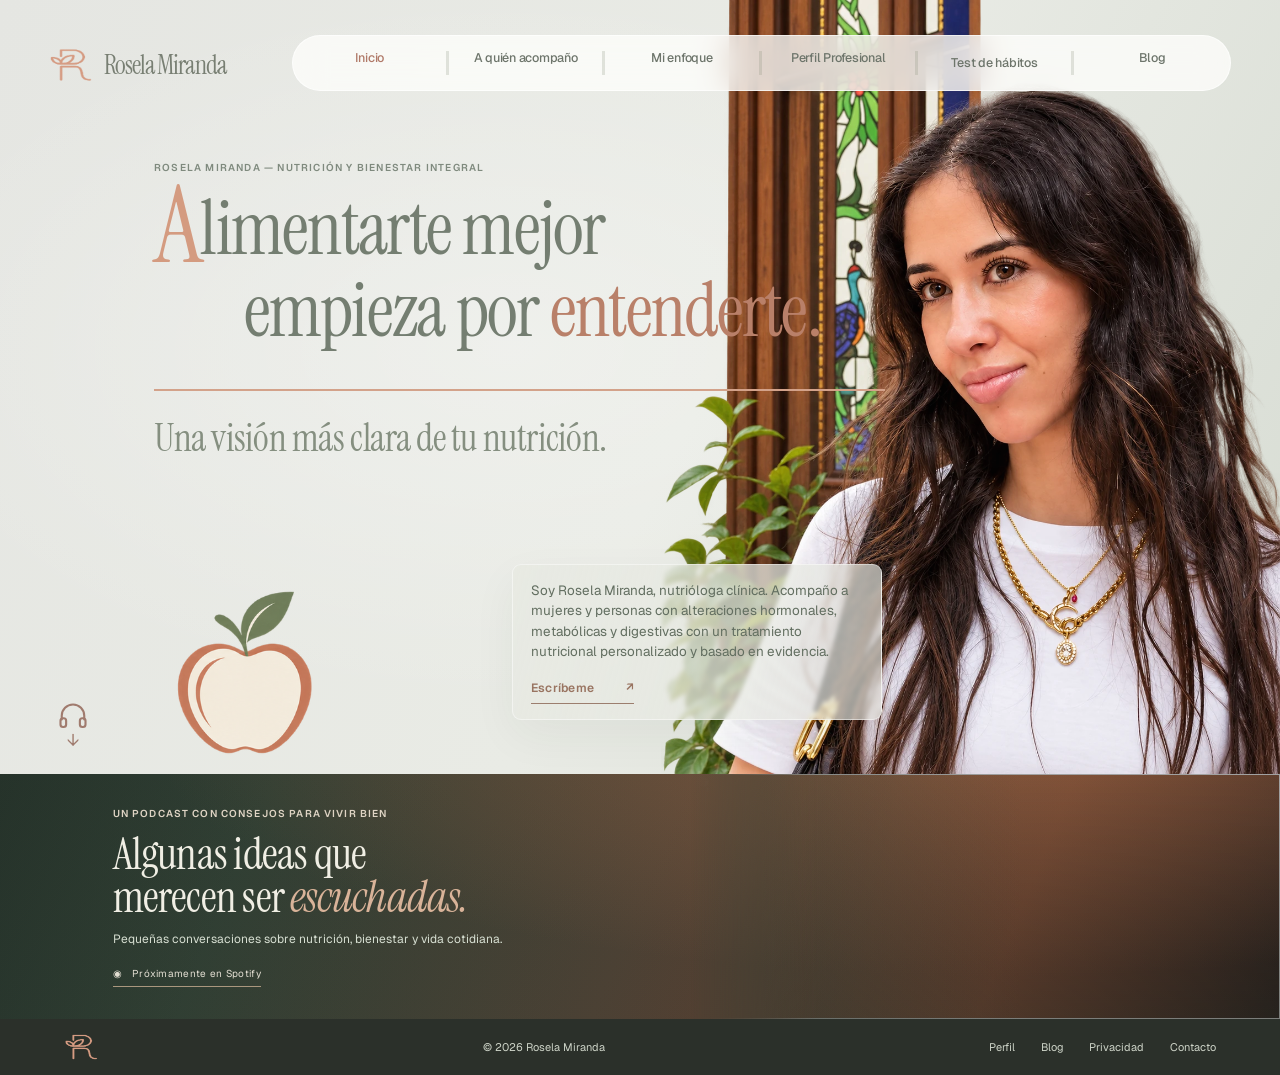
==== index.html @ fe8c6fc0 "feat(rosela): generate pixel-trimmed PNG cutouts and restore richer quiz reward artwork" ====
<!doctype html><html lang="es-MX"><head><meta charset="utf-8"><meta name="viewport" content="width=device-width, initial-scale=1"><meta name="theme-color" content="#e5e6e2"><meta name="description" content="Alimentarte mejor empieza por entenderte. Rosela Miranda, nutrición y trayectoria profesional."><link rel="preconnect" href="https://fonts.googleapis.com"><link rel="preconnect" href="https://fonts.gstatic.com" crossorigin><link href="https://fonts.googleapis.com/css2?family=Geist:wght@400;500;600;700&family=Instrument+Serif:ital@0;1&display=swap" rel="stylesheet"><link rel="icon" href="assets/images/favicon.png"><link rel="stylesheet" href="assets/styles.css"><link rel="stylesheet" href="assets/v3.css"><link rel="stylesheet" href="assets/v4.css?v=hero8"><link rel="stylesheet" href="assets/hero-v9.css?v=10"><script type="module" src="assets/js/site.js?v=qa15"></script><script type="module" src="assets/js/v3.js?v=mobile6"></script><script type="module" src="assets/js/v4.js?v=gifts13"></script><script type="module" src="assets/js/v14.js?v=qa15"></script><script type="module" src="assets/js/hero-v9.js?v=10"></script><title>Rosela Miranda | Nutrición</title><link rel="stylesheet" href="assets/v10.css?v=gifts13"><link rel="stylesheet" href="assets/v14.css?v=qa15"><link rel="stylesheet" href="assets/v16.css?v=16"><script type="module" src="assets/js/v16.js?v=16"></script></head><body class="v3-site"><a class="skip-link" href="#contenido">Saltar al contenido</a><header class="v3-header" data-header><a class="v3-brand" href="" aria-label="Rosela Miranda, inicio"><img src="assets/images/rosela-monogram.png" width="48" height="62" decoding="async" alt=""><span class="v3-wordmark"><span>Rosela</span> Miranda</span></a><button class="menu-toggle v3-mobile-menu" type="button" aria-label="Abrir menú" data-menu-button aria-controls="primary-nav" aria-expanded="false"><span></span><span></span></button><nav class="v3-nav" id="primary-nav" data-menu aria-label="Navegación principal"><a aria-current="page" href="">Inicio</a><a href="cv/#acompanamiento">A quién acompaño</a><a href="cv/#enfoque">Mi enfoque</a><a href="cv/#perfil-profesional">Perfil Profesional</a><button type="button" data-open-quiz>Test de hábitos</button><a href="blog/">Blog</a></nav></header><main id="contenido"><section class="v3-first" data-motion-v9 aria-labelledby="v3-h1">
<div class="v3-portrait" aria-hidden="true"><img src="assets/images/rosela-hero-editorial-cutout.webp" alt="" width="1122" height="1402" fetchpriority="high" decoding="async"></div>
<div class="v3-hero-head" data-parallax="heading"><span class="v3-number" aria-hidden="true">ROSELA MIRANDA — NUTRICIÓN Y BIENESTAR INTEGRAL</span><h1 id="v3-h1"><span class="v3-dropcap">A</span>limentarte mejor<br><span class="v3-indent">empieza por <em>entenderte.</em></span></h1><div class="v3-rule"></div><h2>Una visión más clara de tu nutrición.</h2></div>
<div class="v3-hero-bottom" data-parallax="description"><p>Soy Rosela Miranda, nutrióloga clínica. Acompaño a mujeres y personas con alteraciones hormonales, metabólicas y digestivas con un tratamiento nutricional personalizado y basado en evidencia.</p><button type="button" class="v3-contact-link" data-open-contact>Escríbeme <span aria-hidden="true">↗</span></button></div>
<a href="#podcast" class="v3-discover v10-discover" aria-label="Descubre el podcast de Rosela" title="Descubre el podcast"><svg aria-hidden="true" width="30" height="30" viewBox="0 0 24 24" fill="none" stroke="currentColor" stroke-width="1.7" stroke-linecap="round" stroke-linejoin="round"><path d="M3 14v-3a9 9 0 0 1 18 0v3"/><rect x="2" y="13" width="4.5" height="7" rx="2"/><rect x="17.5" y="13" width="4.5" height="7" rx="2"/></svg><span class="v10-discover-arrow" aria-hidden="true">↓</span></a><div class="rm-apple-heart" data-hero-morph aria-hidden="true"><img data-apple-heart src="assets/images/apple-heart/apple-heart-01.webp" width="242" height="300" alt="" decoding="async"></div></section>
<section class="v3-podcast" id="podcast" aria-labelledby="podcast-title"><div class="v3-podcast-copy"><p class="v3-label">UN PODCAST CON CONSEJOS PARA VIVIR BIEN</p><h2 id="podcast-title">Algunas ideas que<br>merecen ser <em>escuchadas.</em></h2><p>Pequeñas conversaciones sobre nutrición, bienestar y vida cotidiana.</p><span class="v3-podcast-prelaunch"><span aria-hidden="true">◉</span> Próximamente en Spotify</span></div>
<div class="v3-podcast-visual" aria-hidden="true"><img src="https://images.unsplash.com/photo-1512621776951-a57141f2eefd?auto=format&amp;fit=crop&amp;w=1150&amp;q=82" width="850" height="600" alt="" loading="lazy" referrerpolicy="no-referrer"></div></section></main><footer class="v3-footer"><a href="" aria-label="Rosela Miranda inicio"><img src="assets/images/rosela-monogram.png" alt="" width="32" height="41"></a><span>© <span data-year>2026</span> Rosela Miranda</span><div><a href="cv/">Perfil</a><a href="blog/">Blog</a><a href="privacidad/">Privacidad</a><button data-open-contact type="button">Contacto</button></div></footer></body></html>
---- assets/styles.css ----
/* ROSELA MIRANDA — digital experience v1.0
   No UI framework. CSS-first, progressive enhancement.
*/
:root{--paper:#f5f3ee;--paper-cool:#e5e6e2;--sage:#898f82;--sage-dark:#65705e;--sage-deep:#3e4a3e;--ink:#343b34;--ink-soft:#697066;--terracotta:#d4a084;--rust:#9d5f49;--cream:#fffcf7;--line:rgba(62,74,62,.18);--serif:'Instrument Serif',Georgia,serif;--sans:'Geist',Arial,sans-serif;--ease:cubic-bezier(.22,1,.36,1);--container:1440px}
*,*::before,*::after{box-sizing:border-box}
html{scroll-behavior:smooth;scroll-padding-top:106px}
body{margin:0;background:var(--paper);color:var(--ink);font-family:var(--sans);font-weight:400;line-height:1.5;-webkit-font-smoothing:antialiased;text-rendering:optimizeLegibility}
body::selection{background:var(--sage);color:#fff}
a{color:inherit;text-decoration:none}button,input,textarea{font:inherit}button{cursor:pointer}img{display:block;max-width:100%}h1,h2,h3,p{margin-top:0}h1,h2,h3{font-weight:400}h1,h2{font-family:var(--serif)}:focus-visible{outline:3px solid var(--rust);outline-offset:4px}a,button,input,textarea{-webkit-tap-highlight-color:transparent}button:disabled{cursor:not-allowed;opacity:.4}
.skip-link{position:fixed;top:8px;left:8px;z-index:1000;background:var(--ink);padding:12px 20px;color:#fff;transform:translateY(-150%)}.skip-link:focus{transform:none}
.eyebrow{font-family:var(--sans);font-size:11px;font-weight:600;letter-spacing:.2em;color:var(--sage-deep);line-height:1.4}.eyebrow.light{color:rgba(255,255,255,.74)}.eyebrow-dot{width:7px;height:7px;border-radius:50%;background:var(--rust);display:inline-block;margin-right:12px;vertical-align:1px}
.site-header{position:absolute;z-index:100;top:0;left:0;right:0;display:flex;align-items:center;justify-content:space-between;gap:2.6vw;padding:23px clamp(22px,4.25vw,80px);color:var(--ink)}
.brand{display:flex;align-items:center;gap:10px;flex-shrink:0;min-width:205px}.brand img{width:48px;height:56px;object-fit:contain}.brand-wordmark{font-size:10px;font-weight:700;line-height:1.2;letter-spacing:.19em;display:flex;flex-direction:column}.brand-wordmark span{font-size:9px;letter-spacing:.24em;font-weight:400}
.nav{display:flex;align-items:center;gap:clamp(17px,2.4vw,38px);background:rgba(255,252,247,.84);border:1px solid rgba(255,255,255,.66);padding:8px 10px 8px 24px;border-radius:100px;backdrop-filter:blur(18px);-webkit-backdrop-filter:blur(18px);box-shadow:0 9px 40px rgba(62,74,62,.035)}
.nav-link{white-space:nowrap;font-size:12px;letter-spacing:.015em;color:#5d675b;transition:color .22s}.nav-link:hover,.nav-link.active{color:var(--rust)}.nav-spark{font-size:14px}.nav-cta{display:flex;align-items:center;gap:15px;padding:12px 18px;background:var(--sage-deep);color:#fff!important;border-radius:100px;font-size:12px;font-weight:600;transition:background .2s,transform .2s}.nav-cta:hover{background:var(--rust);transform:translateY(-1px)}.menu-toggle{display:none}
/* HERO */
.hero{position:relative;isolation:isolate;display:grid;grid-template-columns:52% 48%;min-height:min(860px,100svh);height:max(740px,100svh);max-height:1020px;overflow:hidden;background:var(--paper-cool)}
.hero::before{content:"";position:absolute;z-index:-1;inset:0 48% 0 0;background:linear-gradient(112deg,#e5e6e2,#eceae5 90%)}
.hero-grain{position:absolute;z-index:10;pointer-events:none;inset:0;opacity:.12;background-image:url('data:image/svg+xml,%3Csvg viewBox="0 0 180 180" xmlns="http://www.w3.org/2000/svg"%3E%3Cfilter id="n"%3E%3CfeTurbulence type="fractalNoise" baseFrequency=".78" numOctaves="3" stitchTiles="stitch"/%3E%3C/filter%3E%3Crect width="100%25" height="100%25" filter="url(%23n)" opacity=".24"/%3E%3C/svg%3E')}
.hero-content{position:relative;z-index:5;display:flex;flex-direction:column;align-items:flex-start;justify-content:center;padding:clamp(150px,16vh,190px) 1% 85px clamp(32px,7vw,150px);max-width:940px}
.hero-kicker{margin-bottom:clamp(23px,4vh,55px)}.hero h1{font-size:clamp(64px,6.25vw,116px);letter-spacing:-.038em;line-height:.96;color:#616b5e;white-space:nowrap;margin:0;position:relative;z-index:3}.hero h1 em{color:var(--rust);font-weight:400}.hero-rule{height:1px;background:var(--terracotta);width:min(510px,83%);margin:clamp(35px,5vh,60px) 0 22px;position:relative}.hero-rule span{position:absolute;right:0;top:-20px;font-size:9px;letter-spacing:.15em;color:var(--ink-soft)}.hero-subhead{font-family:var(--serif);font-size:clamp(27px,2.65vw,48px);line-height:1.05;color:#81897c;margin-bottom:21px;letter-spacing:-.02em}.hero-description{max-width:400px;font-size:clamp(14px,1.08vw,17px);line-height:1.72;color:#616b60;margin:0 0 28px}.hero-actions{display:flex;align-items:center;gap:32px;flex-wrap:wrap}
.button{min-height:52px;border-radius:100px;padding:11px 12px 11px 23px;display:inline-flex;align-items:center;gap:24px;justify-content:space-between;font-size:13px;font-weight:600;line-height:1.1;letter-spacing:.005em;border:1px solid transparent;transition:background .3s var(--ease),box-shadow .3s var(--ease),transform .3s var(--ease),color .3s var(--ease);white-space:nowrap}.button:hover{transform:translateY(-3px);box-shadow:0 11px 25px rgba(50,40,34,.12)}.button-primary{background:var(--rust);color:#fff}.button-primary:hover{background:#804936}.button-icon{width:29px;height:29px;display:grid;place-items:center;border:1px solid rgba(255,255,255,.37);border-radius:50%;font-size:17px;font-weight:400}.text-link,.inline-arrow{font-size:12px;font-weight:600;letter-spacing:.01em;border-bottom:1px solid currentColor;padding-bottom:5px}.text-link span,.inline-arrow span{margin-left:15px;display:inline-block;transition:transform .25s}.text-link:hover span,.inline-arrow:hover span{transform:translate(3px,-3px)}
.hero-visual{position:absolute;right:0;bottom:0;top:0;width:58%;overflow:hidden;pointer-events:none;background:radial-gradient(ellipse at 82% 53%,#d3d5ca 0,transparent 65%)}.hero-disc{position:absolute;z-index:0;bottom:-40%;right:-28%;width:115%;aspect-ratio:1;background:#cbd0c3;border-radius:50%;opacity:.35;filter:blur(3px)}.hero-person{position:absolute;z-index:1;height:101%;max-width:none;width:auto;bottom:-6%;right:-8%;object-fit:contain;object-position:bottom;-webkit-mask-image:linear-gradient(to right,transparent 0%,#000 10%,#000 100%);mask-image:linear-gradient(to right,transparent 0%,#000 10%,#000 100%)}.hero-leaf{position:absolute;z-index:2;width:clamp(100px,15vw,260px);bottom:0;left:9%;opacity:.4;transform:rotate(-20deg)}.portrait-caption{position:absolute;z-index:4;right:18px;bottom:42px;writing-mode:vertical-rl;font-size:9px;letter-spacing:.22em;color:var(--ink-soft)}.scroll-prompt{position:absolute;left:clamp(32px,7vw,150px);bottom:35px;z-index:5;font-size:10px;letter-spacing:.13em;text-transform:uppercase;display:flex;align-items:center;gap:16px;color:#7d8579}.scroll-line{display:block;width:35px;height:1px;background:var(--terracotta)}
/* band */
.ticker{height:75px;display:flex;align-items:center;justify-content:space-evenly;gap:24px;padding:0 28px;overflow:hidden;white-space:nowrap;background:var(--cream);border-bottom:1px solid var(--line);color:#828d7f;font-size:11px;letter-spacing:.17em;font-weight:600}.ticker-mark{font-family:var(--serif);font-size:25px;letter-spacing:0;color:var(--terracotta);font-weight:400}
/* common sections */
.section{padding:clamp(80px,9vw,148px) clamp(25px,7vw,150px)}.section-index{display:flex;justify-content:space-between;align-items:center;gap:25px;letter-spacing:.14em;font-size:10px;color:#8a9187;padding-bottom:18px;border-bottom:1px solid var(--line)}.index-no{color:var(--rust);font-weight:700}.section h2,.contact-section h2{font-size:clamp(48px,5.1vw,88px);line-height:1.01;letter-spacing:-.025em;margin-bottom:29px}.section h2 em,.contact-section h2 em,.start-feature h2 em,.cv-band h2 em,.subpage-hero h1 em,.simple-page h1 em,.legal-page h1 em{font-weight:400;color:var(--rust)}
.philosophy{background:var(--paper)}.philosophy-grid{display:grid;grid-template-columns:55% 45%;gap:5%;padding-top:75px;align-items:center}.philosophy-head h2{white-space:nowrap}.philosophy-head p{max-width:420px;font-size:16px;line-height:1.75;color:var(--ink-soft);margin-bottom:35px}.philosophy-art{position:relative;min-height:480px;display:grid;place-items:center}.philosophy-art img{position:relative;width:min(65%,310px);opacity:.85;transform:rotate(-20deg);filter:drop-shadow(16px 25px 20px rgba(63,72,62,.1))}.art-orbit{position:absolute;display:block;border:1px solid var(--line);border-radius:50%;width:min(98%,510px);aspect-ratio:1}.orbit-two{width:min(70%,340px);transform:rotate(-22deg);border-color:rgba(157,95,73,.2)}.art-stamp{position:absolute;right:-2%;bottom:4%;color:var(--ink-soft);font-size:9px;letter-spacing:.16em;line-height:1.8;text-align:right}
/* start feature */
.start-feature{min-height:640px;position:relative;background:#515f50;overflow:hidden;color:var(--cream);display:flex;align-items:center;justify-content:flex-end;padding:85px clamp(25px,7vw,150px)}.start-feature::before{content:"";position:absolute;inset:0;opacity:.13;background:radial-gradient(ellipse at 10% 10%,#d0d8ca 0,transparent 50%)}.start-feature-art{position:absolute;top:-100px;bottom:-160px;left:-3%;width:48%;transform:rotate(-13deg);pointer-events:none}.start-feature-art img{height:100%;width:100%;object-fit:contain;opacity:.65;filter:drop-shadow(8px 20px 34px rgba(7,18,9,.17))}.start-feature-body{position:relative;z-index:2;width:56%;max-width:630px}.outline-label{font-family:var(--sans);font-size:14px;letter-spacing:.42em;color:#c9d1c5;font-weight:600;display:inline-flex;gap:3px;margin:23px 0}.outline-label span{font-size:7px;letter-spacing:0}.start-feature h2{font-size:clamp(50px,5.3vw,88px);line-height:1;letter-spacing:-.02em;margin-bottom:30px}.start-feature h2 em{font-weight:400;color:#e5b19a}.start-feature-body>p:not(.eyebrow):not(.fineprint){max-width:430px;font-size:15px;color:#e0e7dc;line-height:1.8;margin-bottom:30px}.button-light{background:#f7f2ed;color:var(--ink)}.button-light .button-icon{border-color:rgba(0,0,0,.22)}.fineprint{font-size:10px!important;color:#d0d9cd!important;margin-top:17px!important;letter-spacing:.06em}.start-feature-number{position:absolute;bottom:30px;right:4vw;font-size:10px;letter-spacing:.2em;color:#d0d9cd}
/* profile */
.profile-feature{background:#ebece6}.profile-feature-grid{display:grid;grid-template-columns:1fr .83fr;gap:10%;align-items:center;padding-top:74px}.profile-quote{max-width:685px}.profile-quote h2{max-width:660px}.profile-quote p{font-size:17px;color:var(--ink-soft);margin-bottom:35px}.quote-mark{font-family:var(--serif);font-size:130px;color:var(--terracotta);height:82px;line-height:1}.button-outline{color:var(--sage-deep);border-color:var(--sage-deep);background:transparent}.button-outline .button-icon{border-color:var(--sage-deep)}.button-outline:hover{background:var(--sage-deep);color:white}.detail-card{position:relative;min-height:440px;background:#d4d8d0;border:1px solid rgba(255,255,255,.6);border-radius:220px 220px 8px 8px;padding:60px 48px 35px;display:flex;flex-direction:column;align-items:center;justify-content:center;overflow:hidden}.detail-card::before{content:"";position:absolute;inset:18px;border:1px solid rgba(255,255,255,.6);border-radius:220px 220px 4px 4px;pointer-events:none}.detail-card>span{font:normal clamp(116px,14vw,220px)/.8 var(--serif);letter-spacing:-.1em;color:#a8b1a3;margin-left:-30px}.detail-card>p{font:normal clamp(22px,2.3vw,36px)/1.15 var(--serif);text-align:center;color:#626f5e;margin-top:30px}.detail-card-footer{position:absolute;bottom:43px;left:49px;right:49px;display:flex;justify-content:space-between;gap:10px;font-size:8px;letter-spacing:.1em;color:#818c7c}
/* contact */
.contact-section{background:var(--cream);display:grid;grid-template-columns:1fr 1fr;gap:8%;padding:clamp(85px,9vw,145px) clamp(25px,7vw,150px);align-items:start;overflow:hidden}.contact-copy{position:relative}.contact-copy h2{font-size:clamp(57px,5.7vw,95px);white-space:nowrap;margin:40px 0}.contact-copy>p:not(.eyebrow){max-width:380px;line-height:1.78;color:var(--ink-soft);font-size:16px}.contact-leaf{width:160px;opacity:.35;margin-top:40px;transform:rotate(30deg)}.contact-panel{background:#e9ebe4;border:1px solid rgba(255,255,255,.8);padding:clamp(27px,4.2vw,62px);border-radius:3px 120px 3px 3px;box-shadow:0 30px 70px rgba(49,58,47,.05)}.form-eyebrow{font-size:10px;letter-spacing:.18em;color:var(--rust);font-weight:600;margin:0 0 22px}.contact-panel h3{font:normal clamp(38px,3.4vw,58px)/1.08 var(--serif);color:#637160;letter-spacing:-.03em;margin-bottom:37px}.form-row{margin-bottom:20px}.form-row label{display:block;font-size:11px;color:#5d685c;font-weight:600;margin-bottom:8px;letter-spacing:.025em}.form-row label span{color:var(--rust)}.form-row input,.form-row textarea{width:100%;display:block;min-height:48px;border:1px solid #bdc5b9;padding:13px 15px;border-radius:4px;background:rgba(255,255,255,.5);color:var(--ink);outline:none;transition:border-color .2s,background .2s;font-size:13px}.form-row input:focus,.form-row textarea:focus{border-color:var(--rust);background:white;box-shadow:0 0 0 2px rgba(157,95,73,.1)}.form-row textarea{resize:vertical;max-height:220px;min-height:96px}.form-row input::placeholder,.form-row textarea::placeholder{color:#879186}.form-disclaimer{font-size:11px;line-height:1.6;color:#737f71;margin:4px 0 20px}.form-footer{display:flex;align-items:center;gap:14px;flex-wrap:wrap}.form-status{max-width:350px;font-size:11px;color:var(--rust);line-height:1.5}.form-status.success{color:#315f3d}
.footer{padding:55px clamp(25px,7vw,150px) 22px;background:#3f4c40;color:#d6dfd1;display:grid;grid-template-columns:1fr 1fr;gap:40px}.footer-name{font-size:15px;font-weight:600;letter-spacing:.24em}.footer-name span{font-size:9px;vertical-align:top}.footer p{font-family:var(--serif);font-size:25px;margin:16px 0 0;color:#b4c0b0}.footer-links{display:flex;flex-wrap:wrap;align-content:start;justify-content:flex-end;gap:18px 27px}.footer-links a{font-size:12px}.footer-links a:hover{text-decoration:underline}.footer-bottom{grid-column:1/-1;border-top:1px solid rgba(255,255,255,.17);display:flex;justify-content:space-between;padding-top:22px;font-size:10px;letter-spacing:.07em;color:#b8c3b4}
/* subpages */
.subpage-hero{display:grid;grid-template-columns:57% 43%;min-height:720px;background:var(--paper-cool);overflow:hidden}.subpage-hero-content{padding:210px 5vw 105px clamp(28px,7vw,150px);display:flex;flex-direction:column;align-items:flex-start;justify-content:center;position:relative;z-index:2}.subpage-hero h1,.simple-page h1,.legal-page h1{font-size:clamp(69px,7.6vw,128px);line-height:.98;color:#657160;letter-spacing:-.035em;margin:34px 0}.subpage-lead{font-size:17px;line-height:1.75;max-width:470px;color:#626b60;margin-bottom:33px}.subpage-portrait{background:#ced2c8;position:relative;min-height:600px}.subpage-portrait img{position:absolute;bottom:-8%;right:-25%;max-width:none;height:106%;width:auto;object-fit:contain}.editorial-section{background:var(--cream)}.editorial-grid{display:grid;grid-template-columns:1.2fr .8fr;gap:9%;padding-top:75px}.editorial-grid h2{font-size:clamp(55px,5.7vw,92px)}.editorial-grid p{font-size:16px;line-height:1.8;color:var(--ink-soft)}.editorial-grid .muted-note{font-size:13px;margin:30px 0;padding-left:18px;border-left:2px solid var(--terracotta)}.cv-band{background:#566351;color:white;padding:85px clamp(25px,7vw,150px);display:flex;justify-content:space-between;gap:45px;align-items:flex-end}.cv-band h2{font:normal clamp(50px,5vw,78px)/1.03 var(--serif);margin:28px 0}.cv-band h2 em{color:#e3b6a0}.cv-band p:not(.eyebrow){font-size:14px;line-height:1.7;color:#d2dace;max-width:490px}
.simple-page{min-height:90svh;padding:200px clamp(25px,7vw,150px) 100px;display:flex;align-items:center;gap:6%;justify-content:space-between;background:var(--paper-cool)}.simple-page-text{max-width:900px}.simple-page h1{font-size:clamp(66px,6.4vw,110px)}.simple-page p:not(.eyebrow){max-width:550px;line-height:1.8;color:var(--ink-soft);margin-bottom:38px}.simple-page>img{width:20%;max-width:260px;opacity:.65}.legal-page{padding:190px clamp(25px,7vw,150px) 130px;min-height:85svh}.legal-page h1{font-size:clamp(60px,6vw,110px)}.legal-copy{max-width:850px;border-top:1px solid var(--line);padding-top:28px}.legal-copy h2{font:normal 42px var(--serif)}.legal-copy p{font-size:15px;line-height:1.85;color:var(--ink-soft)}
/* quiz */
.page-start{background:var(--paper-cool)}.quiz-shell{display:grid;grid-template-columns:34% 66%;min-height:760px;height:max(780px,100svh)}.quiz-side{background:#cfd5c9;position:relative;overflow:hidden;display:grid;place-items:center}.quiz-side::before{content:"";position:absolute;inset:20px;border:1px solid rgba(255,255,255,.37)}.quiz-side-leaf{width:95%;height:85%;object-fit:contain;opacity:.8;transform:rotate(-14deg);filter:drop-shadow(15px 25px 20px rgba(50,70,47,.12))}.quiz-side-text{position:absolute;bottom:90px;left:15%;font-family:var(--serif);font-size:clamp(24px,2vw,36px);line-height:1.06;color:#596a56}.quiz-side-index{position:absolute;bottom:34px;left:15%;letter-spacing:.15em;font-size:9px;color:#697b67}.quiz-main{background:#f5f3ee;padding:145px clamp(28px,7vw,120px) 55px;display:flex;flex-direction:column;justify-content:flex-start;min-width:0}.quiz-brandline{display:flex;align-items:center;justify-content:space-between;gap:10px;font-size:10px;letter-spacing:.15em;font-weight:600;color:#7a8679}.quiz-steps-count{color:var(--rust)}.quiz-progress{margin-top:21px;height:2px;background:#d6dcd2;width:100%;overflow:hidden}.quiz-progress>span{display:block;height:100%;width:0;background:var(--rust);transition:width .45s var(--ease)}.quiz-screen{margin:auto 0;max-width:780px;animation:screenIn .45s var(--ease)}.quiz-screen[hidden]{display:none!important}.quiz-screen .eyebrow{margin-top:42px}.quiz-screen h1{font-size:clamp(60px,5.6vw,90px);line-height:1;letter-spacing:-.02em;color:#677562;margin:28px 0 25px}.quiz-screen h1 em,.quiz-question-title em,.quiz-result-title em{color:var(--rust);font-weight:400}.quiz-intro-copy{font-size:16px;color:#737d70;line-height:1.8;max-width:540px;margin-bottom:30px}.quiz-actions{display:flex;align-items:center;gap:28px;flex-wrap:wrap}.quiz-duration{color:var(--ink-soft);font-size:11px}.quiz-legal{color:#758174;font-size:11px;line-height:1.6;max-width:550px;margin:35px 0 0}.quiz-question-title,.quiz-result-title{font:normal clamp(45px,4.4vw,76px)/1.02 var(--serif);color:#61705e;letter-spacing:-.025em;max-width:750px;margin:30px 0 14px}.quiz-help{font-size:14px;color:var(--ink-soft);margin-bottom:31px}.quiz-options{display:grid;grid-template-columns:repeat(2,minmax(0,1fr));gap:12px}.quiz-option{background:rgba(255,255,255,.5);min-height:82px;border:1px solid #cfd5cb;border-radius:7px;padding:17px 20px;display:flex;align-items:center;gap:16px;text-align:left;color:#5b6859;font-size:14px;font-weight:500;line-height:1.35;transition:background .24s,border-color .24s,transform .24s}.quiz-option:hover{background:white;transform:translateY(-2px)}.quiz-option[aria-pressed="true"]{border-color:var(--rust);background:#f5e7dc;color:#744b3c}.quiz-option-dot{flex-shrink:0;width:19px;height:19px;border-radius:50%;border:1px solid #acb8a7;display:grid;place-items:center}.quiz-option[aria-pressed="true"] .quiz-option-dot{border-color:var(--rust)}.quiz-option[aria-pressed="true"] .quiz-option-dot::before{content:"";width:9px;height:9px;border-radius:50%;background:var(--rust)}.quiz-navigation{margin-top:31px;display:flex;justify-content:space-between;align-items:center}.minimal-button{background:none;border:0;border-bottom:1px solid var(--sage);padding:7px 0;font-size:12px;color:var(--ink-soft)}.minimal-button:hover{color:var(--rust)}.result-seal{width:61px;height:61px;border-radius:50%;display:grid;place-items:center;background:#dee4d8;color:var(--sage-deep);font-family:var(--serif);font-size:37px}.quiz-result-description{font-size:17px;color:#647260;line-height:1.7;max-width:580px}.result-step{margin-top:28px;border-left:2px solid var(--terracotta);padding-left:20px}.result-step>span{font-size:10px;letter-spacing:.16em;color:var(--rust);font-weight:700}.result-step p{font-size:15px;line-height:1.6;max-width:600px;margin:12px 0}.quiz-result-actions{display:flex;align-items:center;gap:28px;margin-top:27px}.start-contact{display:grid;grid-template-columns:.85fr 1fr;gap:10%;background:var(--cream);align-items:start}.start-contact h2{font-size:clamp(60px,5.5vw,95px);margin:30px 0}.start-contact h2 em{font-weight:400;color:var(--rust)}.start-contact-left>p:not(.eyebrow){color:var(--ink-soft);max-width:420px;line-height:1.8;font-size:16px}
/* motion */
@keyframes screenIn{from{opacity:0;transform:translateY(12px)}to{opacity:1;transform:translateY(0)}}.reveal{opacity:0;transform:translateY(23px);transition:opacity .9s var(--ease),transform .9s var(--ease)}.reveal.is-visible{opacity:1;transform:translateY(0)}
@media (min-width:1600px){.hero-person{right:0}.hero h1{font-size:105px}.hero-content{padding-left:max(8vw,130px)}}
@media (max-width:1250px){.site-header{padding:20px 4vw}.brand{min-width:135px}.brand-wordmark{display:none}.nav{gap:20px}.hero-content{padding-left:5vw}.hero h1{font-size:clamp(61px,6.5vw,86px)}.hero-person{right:-19%}.hero-description{max-width:340px}.hero-actions{gap:20px}.hero-visual{width:60%}.philosophy-head h2{font-size:clamp(54px,5vw,80px)}.contact-section{gap:4%}.section,.contact-section{padding-left:5vw;padding-right:5vw}}
@media (max-width:900px){.site-header{position:absolute;padding:17px 22px}.brand{min-width:0}.brand img{width:43px;height:52px}.brand-wordmark{display:flex}.menu-toggle{width:48px;height:48px;background:rgba(255,255,255,.78);border:1px solid rgba(82,92,80,.12);border-radius:50%;display:flex;align-items:center;justify-content:center;flex-direction:column;gap:6px;z-index:103}.menu-toggle span{display:block;width:19px;height:1px;background:var(--sage-deep);transition:transform .25s}.menu-toggle[aria-expanded="true"] span:first-child{transform:translateY(3.5px) rotate(45deg)}.menu-toggle[aria-expanded="true"] span:last-child{transform:translateY(-3.5px) rotate(-45deg)}.nav{display:none;position:absolute;right:20px;left:20px;top:82px;border-radius:16px;align-items:stretch;flex-direction:column;padding:20px;box-shadow:0 14px 50px rgba(35,50,32,.16);gap:0;background:#f6f5f1}.nav.is-open{display:flex;animation:screenIn .28s}.nav-link{padding:16px 5px;border-bottom:1px solid var(--line);font-size:14px}.nav-cta{margin-top:16px;justify-content:center}.hero{display:block;height:auto;min-height:820px;max-height:none}.hero-content{height:auto;min-height:710px;padding:155px 35px 410px;justify-content:flex-start}.hero-kicker{margin-bottom:28px}.hero h1{font-size:clamp(55px,10vw,88px);white-space:normal;line-height:.99}.hero-rule{width:62%;margin:30px 0 22px}.hero-subhead{font-size:clamp(31px,5vw,43px);margin-bottom:16px}.hero-description{max-width:440px}.hero-visual{width:100%;height:530px;top:auto;bottom:0;right:0;background:radial-gradient(ellipse at 65% 55%,#d3d5ca 0,transparent 72%)}.hero-person{height:118%;bottom:-25%;right:-6%}.hero-leaf{width:140px;bottom:4%;left:6%}.scroll-prompt{left:35px;bottom:35px;color:#546051}.portrait-caption{display:none}.ticker{justify-content:flex-start;gap:34px;padding:0 25px}.philosophy-grid{gap:2%;grid-template-columns:1fr 43%;padding-top:50px}.philosophy-head h2{font-size:clamp(50px,5.9vw,65px)}.philosophy-art{min-height:350px}.start-feature{padding:85px 35px;min-height:570px}.start-feature-art{left:-14%;width:53%;opacity:.7}.start-feature-body{width:65%}.start-feature h2{font-size:clamp(50px,6.5vw,70px)}.profile-feature-grid{gap:5%}.detail-card{min-height:360px}.contact-section{grid-template-columns:1fr;gap:50px}.contact-copy h2{margin:28px 0}.contact-leaf{display:none}.contact-panel{max-width:680px;width:100%}.subpage-hero{grid-template-columns:1fr 42%;min-height:690px}.subpage-hero-content{padding:170px 0 80px 35px}.subpage-hero h1{font-size:clamp(60px,7.5vw,90px)}.subpage-portrait img{right:-85%}.quiz-shell{grid-template-columns:27% 73%}.quiz-main{padding:125px 35px 50px}.quiz-side-text{left:10%}.quiz-side-index{left:10%}}
@media(max-width:640px){html{scroll-padding-top:80px}.brand-wordmark{font-size:9px}.hero{min-height:970px}.hero-content{padding:132px 23px 490px;min-height:970px;justify-content:flex-start}.hero-kicker{font-size:9px;letter-spacing:.13em;margin:0 0 28px}.hero h1{font-size:clamp(48px,11vw,70px);letter-spacing:-.033em;line-height:1.02;white-space:normal}.hero h1 em{display:inline}.hero-rule{width:76%;margin:24px 0 18px}.hero-subhead{font-size:32px;margin-bottom:13px}.hero-description{font-size:13px;line-height:1.55;max-width:290px;margin-bottom:19px}.hero-actions{gap:15px;align-items:flex-start;flex-direction:column}.hero-actions .button{min-height:46px}.text-link{font-size:11px}.hero-visual{height:480px;bottom:-1px}.hero-person{height:118%;right:-50%;bottom:-26%}.hero-leaf{width:113px;bottom:3%;left:0;opacity:.35}.hero-disc{right:-52%;bottom:-65%}.scroll-prompt{left:23px;bottom:17px;font-size:9px}.ticker{height:59px;font-size:9px;gap:22px}.ticker-mark{font-size:19px}.section{padding:80px 24px}.section-index{font-size:9px}.section-index>span:last-child{display:none}.philosophy-grid{display:flex;flex-direction:column;align-items:stretch;padding-top:45px;gap:10px}.philosophy-head h2{font-size:clamp(50px,11vw,72px);white-space:normal}.philosophy-head p{font-size:14px}.philosophy-art{min-height:320px}.philosophy-art img{width:45%;max-width:210px}.art-orbit{width:310px}.orbit-two{width:225px}.art-stamp{bottom:7%;right:3%}.start-feature{padding:70px 25px 290px;min-height:720px;align-items:flex-start;justify-content:flex-start}.start-feature-body{width:100%}.start-feature h2{font-size:clamp(51px,11vw,76px);line-height:1.01;margin-top:12px;margin-bottom:18px}.start-feature-body>p:not(.eyebrow):not(.fineprint){font-size:13px}.start-feature-art{top:auto;bottom:-175px;left:18%;width:80%;height:500px;transform:rotate(-24deg)}.start-feature-number{bottom:22px}.profile-feature-grid{display:flex;flex-direction:column;align-items:stretch;padding-top:34px;gap:52px}.profile-quote h2{font-size:clamp(51px,11vw,78px)}.profile-quote p{font-size:15px}.quote-mark{height:70px;font-size:100px}.detail-card{margin:0 auto;width:min(100%,420px);min-height:370px}.contact-section{padding:75px 22px;gap:29px}.contact-copy h2{font-size:clamp(54px,11vw,78px);white-space:normal}.contact-copy>p:not(.eyebrow){font-size:14px}.contact-panel{padding:37px 24px;border-radius:3px 100px 3px 3px}.contact-panel h3{font-size:44px}.form-footer{align-items:flex-start;flex-direction:column}.footer{padding:55px 25px 24px;grid-template-columns:1fr;gap:30px}.footer p{font-size:22px}.footer-links{justify-content:flex-start}.footer-bottom{font-size:9px}.subpage-hero{display:block;position:relative;min-height:840px}.subpage-hero-content{padding:140px 25px 340px;position:relative;z-index:2}.subpage-hero h1{font-size:clamp(65px,12vw,88px);margin:28px 0}.subpage-lead{font-size:14px;max-width:350px}.subpage-portrait{position:absolute;right:0;left:0;bottom:0;height:390px;min-height:0;background:radial-gradient(ellipse at 65% 90%,#cdd3c5,transparent)}.subpage-portrait img{bottom:-17%;height:137%;right:-35%}.editorial-grid{display:block;padding-top:43px}.editorial-grid h2{font-size:clamp(56px,11vw,82px)}.editorial-grid p{font-size:14px}.cv-band{padding:75px 25px;display:block}.cv-band h2{font-size:60px}.cv-band .button{margin-top:28px}.simple-page{min-height:90svh;padding:160px 25px 120px;display:block;position:relative;overflow:hidden}.simple-page h1{font-size:clamp(62px,12vw,85px)}.simple-page p:not(.eyebrow){font-size:14px}.simple-page>img{width:190px;position:absolute;right:-60px;bottom:-70px;opacity:.3}.legal-page{padding:150px 25px 110px}.legal-page h1{font-size:65px}.legal-copy h2{font-size:34px}.quiz-shell{display:block;height:auto;min-height:calc(100svh - 15px);position:relative}.quiz-side{display:none}.quiz-main{padding:118px 24px 50px;min-height:800px;min-height:100svh}.quiz-screen{margin:55px 0 auto}.quiz-screen .eyebrow{margin-top:0}.quiz-screen h1{font-size:clamp(53px,11.3vw,73px);margin:24px 0}.quiz-intro-copy{font-size:14px}.quiz-actions{gap:14px;flex-direction:column;align-items:flex-start}.quiz-question-title,.quiz-result-title{font-size:clamp(46px,9.5vw,70px)}.quiz-options{grid-template-columns:1fr;gap:9px}.quiz-option{min-height:66px;font-size:13px;padding:15px}.quiz-navigation{margin-top:24px}.quiz-legal{margin-top:25px;font-size:10px}.quiz-result-description{font-size:14px}.result-step p{font-size:13px}.quiz-result-actions{align-items:flex-start;flex-direction:column;gap:20px}.start-contact{display:block}.start-contact h2{font-size:65px}.start-contact-left{margin-bottom:45px}}
@media(max-width:390px){.hero{min-height:970px}.hero-content{min-height:970px;padding-top:123px}.hero h1{font-size:48px}.hero-person{right:-61%}.hero-description{max-width:265px}.hero-visual{height:460px}.hero-kicker{margin-bottom:24px}.hero-rule{margin:20px 0 15px}.hero-subhead{font-size:29px}.hero-actions .button{min-height:43px;padding:7px 9px 7px 17px}}
@media(prefers-reduced-motion:reduce){*,*::before,*::after{animation-duration:.01ms!important;animation-iteration-count:1!important;scroll-behavior:auto!important;transition-duration:.01ms!important}.reveal{opacity:1!important;transform:none!important}}

/* V2 / small, editorial and purposeful */
.rm-short-hero{height:100svh;min-height:710px;max-height:none}
.rm-short-hero .hero-content{padding-top:130px;padding-bottom:100px}
.rm-short-hero .hero-rule{margin:30px 0 22px}
.rm-first-photo .hero-person{height:103%;right:-7%;bottom:-7%}
.rm-first-photo .hero-leaf{opacity:.16}
.rm-second{height:100svh;min-height:620px;display:flex;flex-direction:column;justify-content:space-between;background:#f6f4ee;padding:clamp(60px,8vh,110px) clamp(30px,8vw,140px) 28px}
.rm-second-content{display:grid;grid-template-columns:1.04fr .96fr;align-items:center;gap:clamp(70px,9vw,170px);flex:1}
.rm-second h2{font:400 clamp(47px,4.4vw,77px)/1.01 var(--serif);letter-spacing:-.026em;max-width:660px;margin:24px 0}
.rm-second h2 em,.rm-cv h1 em,.rm-cv h2 em,.rm-blog h1 em{font-weight:400;color:#b97d66}
.rm-second p:not(.eyebrow){font-size:15px;line-height:1.78;color:#7b8378;max-width:430px}
.rm-inline-link{display:inline-flex;gap:35px;align-items:center;margin-top:22px;padding-bottom:7px;border-bottom:1px solid #748073;font-size:12px;font-weight:600}
.rm-voice{border-left:1px solid #ccd2c7;padding-left:clamp(40px,5vw,90px)}
.rm-voice h2{font-size:clamp(43px,4vw,70px)}
.rm-wave{height:50px;display:flex;align-items:center;gap:5px;margin-bottom:24px}.rm-wave i{height:18px;width:3px;border-radius:3px;background:#c6977e}.rm-wave i:nth-child(even){height:30px}.rm-wave i:nth-child(3){height:44px}
.rm-audio-state{display:inline-flex;padding:12px 19px;border:1px solid #cbd0c7;border-radius:60px;color:#768175;font-size:11px;margin-top:18px}
.rm-mini-footer{border-top:1px solid #d0d6cd;padding-top:20px;display:flex;align-items:center;justify-content:space-between;gap:20px;font-size:11px;color:#7b8579}
.rm-mini-footer>div{display:flex;gap:25px}.rm-mini-footer button{border:0;background:none;color:inherit;font-size:inherit;padding:0}
.rm-cv,.rm-blog{background:#f6f4ef}.rm-cv-hero{min-height:90svh;display:grid;grid-template-columns:57% 43%}
.rm-cv-intro{padding:160px 7vw 80px 9vw;align-self:center}
.rm-cv h1,.rm-blog h1{font:400 clamp(65px,6.5vw,115px)/.98 var(--serif);letter-spacing:-.035em;margin:28px 0}
.rm-cv-intro>p:not(.eyebrow),.rm-blog-intro>p:not(.eyebrow){font-size:16px;line-height:1.78;color:#7c8378;max-width:530px}
.rm-cv-photo{position:relative;overflow:hidden;background:#d8ddd3;display:flex;align-items:end}.rm-cv-photo img{height:100%;width:100%;object-fit:cover;object-position:58% top;filter:saturate(.7)}
.rm-cv-photo span{position:absolute;bottom:14px;left:14px;background:#fbfaf3de;padding:7px 11px;font-size:10px}
.rm-cv-career{background:#ebeee7;padding:110px 9vw}.rm-cv-columns{display:grid;grid-template-columns:40% 1fr;gap:9%;margin-top:50px}
.rm-cv h2{font:400 clamp(54px,5vw,89px)/1.02 var(--serif)}
.rm-career-list article{padding:24px 0;border-top:1px solid #c8d0c4}.rm-career-list article span{font-size:10px;letter-spacing:.15em;color:#b97d66}
.rm-career-list h3{font:400 35px var(--serif);margin:16px 0 8px}.rm-career-list p{font-size:14px;color:#7d847a;line-height:1.7}
.rm-cv-download{padding:100px 9vw;display:grid;grid-template-columns:1fr 1fr;gap:12%}.rm-cv-download>div>p:not(.eyebrow){font-size:14px;color:#81877e}
.rm-cv-files{align-self:center;display:grid;gap:10px}.rm-cv-files>span{padding:22px;display:flex;justify-content:space-between;border:1px solid #cad0c7;font-size:14px;color:#7d857a}.rm-cv-files small{font-size:11px;color:#b1968b}
.rm-blog-intro{padding:170px 9vw 95px;background:#e7e9e2}.rm-blog-intro h1{max-width:980px}
.rm-blog-content{padding:80px 9vw 140px}.rm-blog-divider{display:flex;justify-content:space-between;border-bottom:1px solid #c9d0c5;padding-bottom:20px;align-items:center}.rm-blog-divider h2{font:400 38px var(--serif);margin:0}.rm-blog-divider span{font-size:10px;letter-spacing:.15em;color:#858d82}
.rm-blog-empty{margin:60px auto;max-width:860px;display:grid;grid-template-columns:220px 1fr;gap:40px;align-items:center}.rm-blog-empty img{opacity:.45}.rm-blog-empty h3{font:400 40px var(--serif);margin-bottom:10px}.rm-blog-empty p{font-size:14px;color:#7c8379}
.rm-post-grid{display:grid;grid-template-columns:repeat(2,minmax(0,1fr));gap:35px;margin:50px 0}
.rm-post-card{border-top:1px solid #cdd4ca;padding-top:18px}.rm-post-card img{width:100%;aspect-ratio:1.7;object-fit:cover}.rm-post-card span{font-size:10px;letter-spacing:.14em;color:#bd8872}
.rm-post-card h3{font:400 45px/1.05 var(--serif);margin:16px 0}.rm-post-card p{font-size:14px;color:#7c8379}
.rm-blog-article{max-width:850px;padding:170px 25px 120px;margin:0 auto}.rm-blog-article h1{font:400 clamp(60px,6vw,90px)/1.02 var(--serif)}
.rm-blog-body{font-size:17px;line-height:1.9;color:#525d52}.rm-blog-body h2{font:400 44px var(--serif);margin-top:44px}.rm-blog-body img{max-width:100%;height:auto}
@media(max-width:900px){.rm-second{height:auto;min-height:100svh}.rm-second-content{grid-template-columns:1fr;gap:40px;padding:55px 0}.rm-voice{padding:35px 0 0;border-left:0;border-top:1px solid #d4dbd1}.rm-cv-hero{grid-template-columns:1fr 42%}.rm-cv-intro{padding:130px 35px 50px}}
@media(max-width:640px){
.rm-short-hero{height:100svh;min-height:760px}
.rm-short-hero .hero-content{height:100%;min-height:0;padding:122px 23px 355px}
.rm-short-hero h1{font-size:clamp(48px,11vw,68px)}.rm-short-hero .hero-rule{margin:20px 0}.rm-short-hero .hero-subhead{font-size:29px}.rm-short-hero .hero-description{font-size:13px;max-width:300px}
.rm-short-hero .hero-visual{height:415px}.rm-first-photo .hero-person{height:113%;right:-45%;bottom:-20%}
.rm-second{padding:75px 25px 24px}.rm-second h2,.rm-voice h2{font-size:clamp(44px,10vw,62px)}.rm-second p:not(.eyebrow){font-size:13px}
.rm-mini-footer{align-items:flex-start;flex-direction:column}.rm-mini-footer>div{flex-wrap:wrap}
.rm-cv-hero{display:flex;flex-direction:column}.rm-cv-intro{padding:145px 25px 55px}.rm-cv h1,.rm-blog h1{font-size:clamp(62px,12vw,85px)}
.rm-cv-photo{height:400px}.rm-cv-photo img{height:100%;object-position:55% top}
.rm-cv-career{padding:75px 25px}.rm-cv-columns{display:block;margin-top:30px}.rm-cv h2{font-size:60px}
.rm-cv-download{display:block;padding:75px 25px}.rm-cv-files{margin-top:30px}
.rm-blog-intro{padding:145px 25px 65px}.rm-blog-intro>p:not(.eyebrow){font-size:14px}
.rm-blog-content{padding:60px 25px 90px}.rm-blog-divider span{display:none}.rm-blog-empty{display:block;margin:35px 0}.rm-blog-empty img{width:145px}
.rm-post-grid{grid-template-columns:1fr}
}
/* START modal and invitation — no external UI libraries */
body.rm-modal-open{overflow:hidden}
.rm-overlay[hidden]{display:none!important}
.rm-overlay{position:fixed;z-index:900;inset:0;background:rgba(35,48,36,.57);display:grid;place-items:center;padding:20px;animation:rmBackdrop .25s ease both}
@keyframes rmBackdrop{from{opacity:0}to{opacity:1}}
.rm-modal{display:grid;grid-template-columns:33% 67%;position:relative;width:min(970px,100%);max-height:calc(100dvh - 40px);min-height:570px;overflow:auto;border-radius:14px;background:#f6f5ef;box-shadow:0 40px 120px #1e301e44;animation:rmEnter .35s var(--ease) both}
@keyframes rmEnter{from{transform:translateY(15px);opacity:.2}to{transform:translateY(0);opacity:1}}
.rm-modal-close{position:absolute;top:18px;right:20px;z-index:2;width:43px;height:43px;border-radius:50%;background:#faf9f5;border:1px solid #c8d0c5;color:#647061;font-size:26px;line-height:1}
.rm-modal-aside{position:relative;overflow:hidden;background:#d7ded3;display:grid;place-items:center}
.rm-modal-aside img{width:83%;height:80%;object-fit:contain;opacity:.7}
.rm-modal-aside>span{position:absolute;bottom:30px;left:25px;letter-spacing:.14em;font-size:9px;color:#626f60}
.rm-modal-content{padding:70px clamp(30px,5vw,78px) 55px;align-self:center;min-width:0}
.rm-modal-top{font-size:10px;font-weight:600;letter-spacing:.14em;color:#869082;display:flex;justify-content:space-between;gap:12px}
.rm-modal-progress{height:3px;background:#d6ddd2;margin:20px 0 12px;overflow:hidden}.rm-modal-progress span{display:block;background:#c4967d;height:100%;transition:width .24s ease}
.rm-modal-content h2{font:400 clamp(45px,4.6vw,75px)/1.01 var(--serif);letter-spacing:-.026em;color:#566454;margin:22px 0}
.rm-modal-content h2 em{font-weight:400;color:#bd856d}
.rm-modal-desc{color:#7b8579;font-size:14px;line-height:1.7;max-width:490px}
.rm-choices{display:grid;grid-template-columns:1fr 1fr;gap:10px;margin:30px 0}
.rm-choice{background:#fbfaf7;border:1px solid #cdd5ca;padding:15px;display:flex;align-items:center;gap:12px;min-height:73px;border-radius:9px;text-align:left;color:#526150;font-size:12px;font-weight:500;transition:background .2s,border-color .2s,transform .2s}
.rm-choice:hover{transform:translateY(-2px);background:#fff}
.rm-choice[aria-pressed=true]{background:#f6eae4;border-color:#b87c64}
.rm-choice-symbol{flex-shrink:0;width:32px;height:32px;border-radius:50%;background:#e5eae2;color:#899f87;display:grid;place-items:center;font-size:19px;font-weight:400}
.rm-choice[aria-pressed=true] .rm-choice-symbol{color:#b87c64;background:#fae6db}
.rm-quiz-controls,.rm-gift-controls{display:flex;align-items:center;gap:20px;flex-wrap:wrap;justify-content:space-between}
.rm-quiet{border:0;background:transparent;padding:13px 0;color:#788577;font-size:12px;text-decoration:underline;text-underline-offset:4px}
.rm-gift-card{background:#e6ebe2;border:1px solid #d0d9ce;padding:24px 28px;margin:24px 0;border-radius:9px}
.rm-gift-symbol{display:block;color:#c3987f;font:400 41px var(--serif);margin-bottom:12px}
.rm-gift-card p{font-size:13px;line-height:1.7;color:#667662}.rm-gift-card strong{font-size:10px;letter-spacing:.15em;color:#b17f69;display:block;margin:18px 0 8px}
.rm-modal-legal{font-size:11px;line-height:1.65;color:#8a9587;margin:18px 0}
.rm-modal-contact{display:block;width:min(650px,100%);min-height:0}.rm-modal-contact .rm-modal-content{padding:55px clamp(30px,6vw,75px)}
.rm-modal-contact .form-row{margin-bottom:14px}
.rm-modal-contact .form-status{display:block;margin:12px 0}
@media(max-width:640px){.rm-overlay{padding:0}.rm-modal{grid-template-columns:1fr;max-height:100dvh;min-height:100dvh;width:100%;border-radius:0}.rm-modal-aside{display:none}.rm-modal-content{padding:75px 23px 40px;align-self:start}.rm-modal-content h2{font-size:clamp(43px,10.7vw,64px)}
.rm-choices{grid-template-columns:1fr;gap:8px;margin:20px 0}.rm-choice{min-height:59px;padding:12px}
.rm-gift-card{padding:17px;margin:16px 0}.rm-gift-controls{gap:8px}.rm-modal-close{top:15px;right:15px}}
@media(prefers-reduced-motion:reduce){.rm-overlay,.rm-modal{animation:none!important}.rm-choice{transition:none}}

.rm-blog-content.has-posts .rm-blog-empty{display:none}
.rm-post-cover{display:block;width:100%;height:auto;aspect-ratio:1.7;object-fit:cover;margin:25px 0}
---- assets/v3.css ----
/* RM / V3 — editorial system. Overrides legacy styles without external UI libraries. */
:root {--v3-sage:#898f82;--v3-pearl:#e5e6e2;--v3-ivory:#f6f1e9;--v3-terracotta:#d4a084;--v3-blue:#4e6691;--v3-carmine:#7b4a53;--v3-brown:#392922;--v3-ease:cubic-bezier(.22,1,.36,1)}
html{scroll-behavior:smooth;scroll-padding-top:100px}
body.v3-site{background:var(--v3-pearl);overflow-x:clip;color:#596255}
.v3-site h1,.v3-site h2,.v3-site h3{font-family:var(--serif);font-weight:400}
.v3-site button,.v3-site a{touch-action:manipulation}
.v3-site .v3-header{height:132px;position:absolute;top:0;left:0;right:0;z-index:110;display:flex;align-items:flex-start;padding:35px clamp(24px,3.8vw,75px);gap:clamp(26px,4vw,85px);pointer-events:none}
.v3-header>*{pointer-events:auto}
.v3-brand{display:block;width:clamp(58px,6.4vw,100px);flex:0 0 auto}
.v3-brand img{width:100%;height:auto;max-height:104px;object-fit:contain}
.v3-nav{height:56px;display:grid;grid-template-columns:repeat(4,minmax(0,1fr));align-items:center;flex:1;background:rgba(254,254,252,.78);border-radius:99px;backdrop-filter:blur(16px);-webkit-backdrop-filter:blur(16px);border:1px solid rgba(255,255,255,.62);color:#6d756b}
.v3-nav>a,.v3-nav>button{font:500 clamp(12px,1.15vw,18px)/1.2 var(--sans);background:none;border:0;border-right:3px solid rgba(127,139,116,.22);padding:0 12px;text-align:center;letter-spacing:-.02em;color:inherit;white-space:nowrap;transition:color .2s}
.v3-nav>:last-child{border-right:0}
.v3-nav>a:hover,.v3-nav>button:hover,.v3-nav>[aria-current=page]{color:#b07968}
.v3-mobile-menu{display:none}
/* SINGLE-SCREEN, overlapping typographic hero */
.v3-first{height:100svh;min-height:670px;position:relative;overflow:hidden;isolation:isolate;background:linear-gradient(117deg,#e5e6e2 0%,#e9ebe5 54%,#d7dcd3 100%)}
.v3-first::before{content:"";position:absolute;inset:0;z-index:-1;background:radial-gradient(ellipse at 40% 45%,rgba(255,255,255,.3),transparent 60%)}
.v3-portrait{position:absolute;right:0;top:0;bottom:0;width:46%;pointer-events:none;z-index:1;overflow:visible}
.v3-portrait img{height:100%;width:100%;object-fit:cover;object-position:50% 30%;filter:saturate(.88);-webkit-mask-image:linear-gradient(to right,transparent 0%,#000 7%,#000 100%);mask-image:linear-gradient(to right,transparent 0%,#000 7%,#000 100%)}
.v3-hero-head{z-index:3;position:absolute;left:clamp(70px,12vw,218px);top:27%;width:68%;max-width:1000px;will-change:transform;pointer-events:none}
.v3-number{display:block;margin:0 0 clamp(18px,3.2vh,40px);font:600 10px/1.3 var(--sans);letter-spacing:.23em;color:#9da69a}
.v3-hero-head h1{font:400 clamp(60px,5.85vw,105px)/1.09 var(--serif);letter-spacing:-.023em;color:#747e71;margin:0;white-space:nowrap}
.v3-hero-head h1 em{font-weight:400;color:#b98069;font-style:normal}
.v3-dropcap{font-size:1.42em;color:#d49b80;vertical-align:-.075em;line-height:.6}
.v3-indent{padding-left:clamp(55px,7vw,150px)}
.v3-rule{width:min(84%,790px);height:2px;background:#d3a28a;margin:clamp(20px,4.2vh,50px) 0 26px}
.v3-hero-head h2{font:400 clamp(30px,3vw,53px)/1.12 var(--serif);letter-spacing:-.01em;color:#858f80;margin:0}
.v3-hero-bottom{z-index:4;position:absolute;left:clamp(48px,7vw,125px);bottom:11%;max-width:470px;will-change:transform}
.v3-hero-bottom p{font:400 clamp(15px,1.17vw,20px)/1.47 var(--sans);max-width:450px;color:#737c70;margin:0 0 16px}
.v3-contact-link{border:0;border-bottom:1px solid #9c7e6e;background:transparent;color:#997461;letter-spacing:.02em;font:600 12px var(--sans);padding:3px 0 7px;display:inline-flex;align-items:center;gap:32px}
.v3-contact-link:hover{color:#724d3e}
.v3-discover{z-index:4;position:absolute;bottom:3%;right:4%;display:flex;align-items:center;gap:13px;letter-spacing:.16em;font-size:9px;color:#8e988d}
.v3-discover span{font-size:23px}
/* 1/4 screen secondary discovery - editorial copper, dark green and audio */
.v3-podcast{height:clamp(275px,29svh,360px);display:grid;grid-template-columns:55% 45%;align-items:center;overflow:hidden;position:relative;color:#ebe9de;background:radial-gradient(ellipse at 78% -15%,rgba(156,103,70,.62),transparent 60%),linear-gradient(112deg,#2a382f 0%,#354438 20%,#4e4336 50%,#643c2b 78%,#241b19 100%);isolation:isolate}
.v3-podcast::before{content:"";position:absolute;inset:0;background:linear-gradient(100deg,rgba(12,20,14,.15),transparent 70%);pointer-events:none}
.v3-podcast-copy{position:relative;z-index:2;padding-left:clamp(45px,11vw,185px);padding-right:12px}
.v3-label{font:600 10px/1.5 var(--sans);letter-spacing:.19em;color:#b8c3b5;margin:0 0 12px}
.v3-podcast h2{font:400 clamp(37px,3.6vw,61px)/.99 var(--serif);letter-spacing:-.018em;color:#f0eee4;margin:8px 0 11px}
.v3-podcast h2 em{color:#d9b399;font-weight:400}
.v3-podcast-copy>p:not(.v3-label){font-size:12px;max-width:485px;color:#d7dfd2;line-height:1.52;margin:0 0 11px}
.v3-podcast-prelaunch{display:inline-flex;align-items:center;gap:10px;color:#e4dfd3;font-size:10px;letter-spacing:.03em;border-bottom:1px solid #aa977e;padding-bottom:5px}
.v3-podcast-visual{align-self:stretch;overflow:hidden;position:relative;min-width:0;mix-blend-mode:luminosity}
.v3-podcast-visual::after{content:"";position:absolute;inset:0;background:linear-gradient(90deg,#4c4236 0%,transparent 45%),linear-gradient(0deg,#39271b88,transparent)}
.v3-podcast-visual img{width:100%;height:100%;object-fit:cover;object-position:center;filter:sepia(.22) saturate(.7);opacity:.78}
.v3-footer{min-height:76px;display:flex;align-items:center;justify-content:space-between;gap:24px;background:#2b302a;color:#ced4c8;padding:15px clamp(28px,5vw,80px);font-size:11px}
.v3-footer img{width:35px;height:40px;object-fit:contain}
.v3-footer>div{display:flex;flex-wrap:wrap;align-items:center;gap:clamp(14px,2vw,30px)}
.v3-footer button{border:0;background:none;padding:0;color:inherit;font-size:inherit}
.v3-footer a:hover,.v3-footer button:hover{color:#e4a586}
/* Professional discovery: distinct visual composition */
.v3-cv-intro{min-height:86svh;display:grid;grid-template-columns:57% 43%;position:relative;background:#eeeae3}
.v3-cv-intro-copy{align-self:center;padding:140px 7vw 60px 9vw;position:relative;z-index:2}
.v3-cv-intro h1{font:400 clamp(64px,6.7vw,125px)/.92 var(--serif);letter-spacing:-.036em;color:#707d70;margin:22px 0 35px}
.v3-cv-intro h1 em{font-weight:400;color:#bc8570}
.v3-cv-key{font:500 clamp(16px,1.45vw,21px)/1.5 var(--sans);color:#53614f;margin:0 0 23px!important}
.v3-cv-key span{color:#c4977e}
.v3-cv-intro-copy>p:not(.v3-label){max-width:540px;line-height:1.7;color:#788175;font-size:15px}
.v3-inline{display:inline-flex;gap:33px;align-items:center;border-bottom:1px solid #a48c77;padding:8px 0;color:#71806d;font:600 12px var(--sans);margin-top:12px}
.v3-inline:hover{color:#9d654f}
.v3-cv-art{background:radial-gradient(ellipse at 38% 45%,#dfe5dc 0%,#9da99a 55%,#596a5b 110%);position:relative;overflow:hidden;display:grid;place-items:center}
.v3-cv-art:before{content:"";position:absolute;inset:13%;border:1px solid #ffffff55;border-radius:50%;transform:scale(1.15)}
.v3-cv-art-inner{text-align:center;position:relative;color:#f6f1e9;display:flex;flex-direction:column;align-items:center}
.v3-cv-art-inner span{font:400 clamp(135px,17vw,330px)/.9 var(--serif);letter-spacing:-.13em;color:#ecf2e8e0}
.v3-cv-art-inner strong{font:400 clamp(65px,8vw,140px)/1 var(--serif);letter-spacing:-.045em;color:#48604c}
.v3-cv-art-inner small{font-size:11px;line-height:1.6;letter-spacing:.12em;text-transform:uppercase;margin-top:30px}
.v3-cv-journey{padding:clamp(75px,10vw,140px) 9vw;display:grid;grid-template-columns:1.1fr .9fr;gap:10%;background:#e8ece5}
.v3-cv-journey h2{font:400 clamp(58px,5.6vw,96px)/1 var(--serif);color:#677667;margin:20px 0}
.v3-cv-journey h2 em,.v3-resume h2 em{font-weight:400;color:#a76c57}
.v3-cv-journey-lead>p:not(.v3-label){max-width:470px;line-height:1.75;color:#788579}
.v3-journey-map{margin-top:35px}
.v3-route{border-bottom:1px solid #c9d3c6;display:flex;gap:24px;align-items:flex-start;padding:23px 0}
.v3-route-dot{width:10px;height:10px;background:#bc8c74;border:3px solid #e7e9e1;box-shadow:0 0 0 1px #ba987f;border-radius:50%;margin-top:9px}
.v3-route strong{font:400 33px var(--serif);color:#526652}
.v3-route small{font-size:12px;line-height:1.5;display:block;color:#819083;margin-top:4px}
.v3-tiny{font-size:11px;color:#839083;line-height:1.5}
.v3-lima{display:grid;grid-template-columns:45% 55%;min-height:600px;background:#e8d4c2}
.v3-lima-art{display:flex;flex-direction:column;align-items:center;justify-content:center;gap:55px;background:radial-gradient(ellipse at 65% 35%,#b18774,#74534c 58%,#493a33 100%);position:relative;overflow:hidden}
.v3-lima-art:after{content:"";position:absolute;inset:9%;border:1px solid #e4c6a765}
.v3-lima-mark{font:400 clamp(125px,16vw,270px)/.9 var(--serif);letter-spacing:-.09em;color:#eddbc7;position:relative;z-index:1}
.v3-lima-mark>span{font:400 32px var(--serif);vertical-align:top;letter-spacing:0}
.v3-lima-city{font-size:10px;letter-spacing:.24em;color:#eadcc8;position:relative;z-index:1}
.v3-lima-copy{align-self:center;padding:100px 9vw}
.v3-lima h2{font:400 clamp(65px,6vw,105px)/.99 var(--serif);color:#6f6457;margin:24px 0}
.v3-lima h2 em{font-weight:400;color:#9f634e}
.v3-lima p:not(.v3-label){font-size:15px;color:#6c635a;line-height:1.8;max-width:550px}
.v3-resume{padding:95px 9vw;display:grid;grid-template-columns:1fr 1fr;gap:10%;align-items:center;background:#f6f1e9}
.v3-resume h2{font:400 clamp(54px,5vw,85px)/1 var(--serif);color:#647366;margin:20px 0}
.v3-resume p:not(.v3-label){font-size:14px;color:#80897b;max-width:490px;line-height:1.7}
.v3-resume-buttons{display:flex;flex-direction:column;gap:12px}
.v3-resume-buttons>span{border:1px solid #cdd3c8;border-radius:40px;display:flex;justify-content:space-between;padding:20px 23px;gap:20px;color:#7c857a;font-size:14px}
.v3-resume-buttons small{font-size:11px;color:#a48f83}
/* large-scale blog imagery */
.v3-blog-gallery{background:#e5e6e2}
.v3-blog-heading{padding:175px 9vw 95px;background:#e5e7df;min-height:68svh;display:flex;flex-direction:column;justify-content:end}
.v3-blog-heading h1{font:400 clamp(70px,8.6vw,152px)/.92 var(--serif);letter-spacing:-.04em;color:#617061;margin:22px 0}
.v3-blog-heading h1 em{color:#bc856f;font-weight:400}
.v3-blog-heading p{font-size:16px;color:#788574;max-width:620px;line-height:1.65}
.v3-blog-heading small{color:#ad826d;font-size:11px}
.v3-blog-cards{display:grid;grid-template-columns:repeat(2,1fr)}
.v3-blog-card{min-height:clamp(550px,85svh,950px);background:#435042;position:relative;overflow:hidden;display:flex;flex-direction:column;justify-content:space-between;padding:45px clamp(30px,5vw,85px);isolation:isolate;color:#f4f1eb}
.v3-blog-card:first-child{grid-column:span 2;min-height:88svh}
.v3-blog-card::before{content:"";position:absolute;inset:0;z-index:-2;background-image:var(--cover);background-size:cover;background-position:center;transition:transform 1.05s var(--v3-ease),filter .8s}
.v3-blog-card:hover::before{transform:scale(1.035);filter:saturate(.85)}
.v3-blog-card::after{content:"";position:absolute;inset:0;z-index:-1;background:linear-gradient(180deg,#14251e70,transparent 32%,#15251bdb 100%)}
.v3-blog-card .v3-card-kicker{font-size:10px;letter-spacing:.2em;color:#e3e5d8}
.v3-card-copy{max-width:760px}
.v3-blog-card h2{font:400 clamp(65px,7vw,130px)/.99 var(--serif);margin:0 0 19px;color:#f7f1e7;letter-spacing:-.035em}
.v3-blog-card:not(:first-child) h2{font-size:clamp(52px,5vw,93px)}
.v3-blog-card p{font-size:16px;line-height:1.6;opacity:0;max-height:0;overflow:hidden;transform:translateY(12px);transition:opacity .25s,transform .3s,max-height .3s}
.v3-blog-card:hover p,.v3-blog-card:focus-visible p{opacity:1;max-height:140px;transform:translateY(0)}
.v3-card-arrow{display:grid;place-items:center;width:55px;height:55px;border:1px solid #e9e8e0ad;border-radius:50%;font-size:29px}
.v3-cms-posts{padding:80px 9vw 125px;background:#efece4}
.v3-cms-posts>h2{font:400 53px var(--serif);color:#667665}
.v3-blog-empty{color:#889286;font-size:14px}
.v3-cms-posts.has-posts .v3-blog-empty{display:none}
.v3-cms-posts .rm-post-grid{display:grid;grid-template-columns:repeat(2,minmax(0,1fr));gap:25px}
/* Blog editorial pop-up */
.v3-article-layer[hidden]{display:none!important}
.v3-article-layer{position:fixed;z-index:750;inset:0;background:#1b2822a8;display:grid;place-items:center;padding:clamp(9px,3vw,40px)}
.v3-article-dialog{width:min(1080px,100%);max-height:96dvh;background:#f6f1e9;overflow:auto;border-radius:9px;position:relative;box-shadow:0 45px 130px #10181055}
.v3-article-close{position:sticky;top:18px;float:right;margin:18px;z-index:3;border:1px solid #aab0a5;color:#435243;background:#f7f5ee;border-radius:50%;width:44px;height:44px;font-size:25px}
.v3-article-hero{height:clamp(270px,49dvh,520px);overflow:hidden;background:#42523f}
.v3-article-hero img{width:100%;height:100%;object-fit:cover}
.v3-article-text{padding:55px clamp(25px,7vw,100px) 90px}
.v3-article-text .v3-label{color:#a67966}
.v3-article-text h2{font:400 clamp(55px,6vw,91px)/1.02 var(--serif);letter-spacing:-.025em;color:#5d6e5c;margin:20px 0}
.v3-article-text p{font-size:16px;line-height:1.85;color:#657163;max-width:690px}
.v3-article-second{width:100%;max-height:470px;object-fit:cover;margin:35px 0}
.v3-article-text h3{font:400 43px var(--serif);color:#6b786a;margin:28px 0 8px}
.v3-article-dialog .rm-blog-article{padding:0!important}
body.v3-article-open{overflow:hidden}
/* test modal palette changes by step; overrides legacy START overlay */
.v3-site .rm-overlay{z-index:500;background:rgba(19,30,24,.72);backdrop-filter:blur(10px)}
.v3-site .rm-modal{transition:background .45s,color .45s;min-height:540px}
.rm-overlay-quiz[data-step="0"] .rm-modal{background:#f6f1e9;color:#52624f}
.rm-overlay-quiz[data-step="1"] .rm-modal{background:#e7edf6;color:#4e6691}
.rm-overlay-quiz[data-step="2"] .rm-modal{background:#f4e8e7;color:#7b4a53}
.rm-overlay-quiz[data-step="3"] .rm-modal{background:#313b33;color:#eae8dc}
.rm-overlay-quiz[data-step="4"] .rm-modal{background:#f3eee4;color:#53634f}
.rm-overlay-quiz[data-step="1"] .rm-modal-aside{background:#4e6691}
.rm-overlay-quiz[data-step="2"] .rm-modal-aside{background:#7b4a53}
.rm-overlay-quiz[data-step="3"] .rm-modal-aside{background:#25362f}
.rm-overlay-quiz[data-step="4"] .rm-modal-aside{background:radial-gradient(ellipse at center,#8d9b83,#324c40)}
.rm-overlay-quiz[data-step="3"] .rm-modal-content h2,.rm-overlay-quiz[data-step="3"] .rm-modal-desc,.rm-overlay-quiz[data-step="3"] .rm-modal-top,.rm-overlay-quiz[data-step="3"] .rm-quiet{color:#ebe7dc}
.rm-overlay-quiz[data-step="3"] .rm-choice{background:#3c4b43;color:#eceddf;border-color:#718374}
.rm-overlay-quiz[data-step="3"] .rm-choice[aria-pressed=true]{background:#845f50;border-color:#dca58b}
.rm-overlay-quiz[data-step="1"] .rm-choice[aria-pressed=true]{background:#d0dbea;border-color:#4e6691}
.rm-overlay-quiz[data-step="2"] .rm-choice[aria-pressed=true]{background:#e9d7d9;border-color:#7b4a53}
.rm-overlay-quiz[data-step="1"] .rm-modal-content h2{color:#4e6691}
.rm-overlay-quiz[data-step="2"] .rm-modal-content h2{color:#7b4a53}
.rm-overlay-quiz .rm-modal-aside img{transition:filter .35s,transform .45s}
.rm-overlay-quiz[data-step="1"] .rm-modal-aside img{filter:brightness(0) invert(1);opacity:.42;transform:rotate(-22deg)}
.rm-overlay-quiz[data-step="2"] .rm-modal-aside img{filter:brightness(0) invert(1);opacity:.45;transform:rotate(20deg)}
.rm-overlay-quiz[data-step="3"] .rm-modal-aside img{filter:brightness(0) invert(1);opacity:.35;transform:scale(.78)}
.rm-overlay-quiz .rm-gift-card{border-radius:12px}
@media(max-width:1100px){
.v3-hero-head{left:8vw;top:29%;width:75%}.v3-hero-head h1{font-size:clamp(54px,6.5vw,85px)}
.v3-portrait{width:51%}.v3-indent{padding-left:4vw}
.v3-cv-intro h1{font-size:clamp(56px,7vw,90px)}
}
@media(max-width:780px){
.v3-header{height:90px;padding:18px 22px;align-items:center;justify-content:space-between}.v3-brand{width:49px}
.v3-mobile-menu{display:flex;position:relative;z-index:2;background:#fafaf2d9;border:1px solid #ffffff96}
.v3-nav{display:none;position:absolute;top:80px;left:18px;right:18px;grid-template-columns:1fr;height:auto;padding:12px 20px;box-shadow:0 12px 35px #1b28152b}
.v3-nav.is-open{display:grid}.v3-nav>a,.v3-nav>button{border:0;border-bottom:1px solid #dce1d9;text-align:left;padding:18px 4px;font-size:15px}.v3-nav>:last-child{border:0}
.v3-first{min-height:780px}.v3-portrait{width:70%;height:62%;top:auto;bottom:0;right:-7%}
.v3-hero-head{top:16%;left:5.5%;width:91%}.v3-hero-head h1{font-size:clamp(52px,9vw,76px)}.v3-rule{margin:18px 0 15px;width:70%}.v3-hero-head h2{font-size:clamp(28px,5vw,43px)}
.v3-hero-bottom{left:6%;bottom:7%;max-width:300px;background:#e5e6e280;padding:6px;border-radius:8px}.v3-hero-bottom p{font-size:13px}
.v3-podcast{height:auto;min-height:350px;grid-template-columns:1fr 40%}.v3-podcast-copy{padding-left:6vw}.v3-podcast h2{font-size:clamp(38px,5vw,55px)}.v3-podcast-visual{height:100%}
.v3-cv-intro{grid-template-columns:1fr 36%}.v3-cv-intro-copy{padding:125px 5vw 50px}.v3-cv-journey{grid-template-columns:1fr}
.v3-lima{min-height:500px}.v3-lima-copy{padding:60px 6vw}
}
@media(max-width:560px){
.v3-first{height:100svh;min-height:690px}
.v3-portrait{width:92%;right:-23%;height:60%;bottom:-4%;opacity:.89}.v3-portrait img{object-position:42% bottom;-webkit-mask-image:linear-gradient(to right,transparent 0%,#000 18%);mask-image:linear-gradient(to right,transparent 0%,#000 18%)}
.v3-hero-head{left:6%;top:15%;width:92%}.v3-number{font-size:9px;margin-bottom:16px}.v3-hero-head h1{font-size:clamp(39px,8.3vw,58px);white-space:normal;line-height:1.06}.v3-dropcap{font-size:1.3em}
.v3-indent{padding-left:5vw}.v3-rule{width:66%;margin:18px 0}.v3-hero-head h2{font-size:27px;max-width:310px}
.v3-hero-bottom{bottom:4%;left:6%;max-width:290px;background:#e5e6e2a6}.v3-hero-bottom p{font-size:12px;max-width:260px}.v3-discover{display:none}
.v3-podcast{grid-template-columns:1fr;min-height:410px;padding:36px 23px;align-items:start}
.v3-podcast-copy{padding:0;max-width:95%}.v3-podcast h2{font-size:45px}
.v3-podcast-visual{position:absolute;inset:0 0 0 38%;z-index:-1;opacity:.3}.v3-podcast-visual:after{background:linear-gradient(90deg,#283c34 0%,transparent 100%)}
.v3-podcast-copy>p:not(.v3-label){font-size:12px}
.v3-footer{padding:20px 23px;flex-wrap:wrap;gap:12px}.v3-footer>div{width:100%;gap:18px}
.v3-cv-intro{display:block}.v3-cv-intro-copy{padding:142px 25px 65px}.v3-cv-intro h1{font-size:65px}
.v3-cv-art{height:350px}.v3-cv-art-inner span{font-size:150px}.v3-cv-art-inner strong{font-size:70px}
.v3-cv-journey{padding:75px 25px}.v3-cv-journey h2{font-size:61px}
.v3-lima{grid-template-columns:1fr}.v3-lima-art{min-height:260px}.v3-lima-mark{font-size:130px}.v3-lima-copy{padding:65px 25px}.v3-lima h2{font-size:67px}
.v3-resume{grid-template-columns:1fr;padding:75px 25px}.v3-resume h2{font-size:59px}
.v3-blog-heading{padding:142px 25px 65px;min-height:62svh}.v3-blog-heading h1{font-size:clamp(59px,12vw,84px)}.v3-blog-heading p{font-size:14px}
.v3-blog-cards{grid-template-columns:1fr}.v3-blog-card,.v3-blog-card:first-child{grid-column:auto;min-height:75svh;padding:28px}.v3-blog-card h2,.v3-blog-card:not(:first-child) h2{font-size:clamp(59px,12vw,83px)}
.v3-blog-card p{opacity:1;max-height:200px;transform:none;font-size:13px}.v3-cms-posts{padding:70px 25px}.v3-cms-posts .rm-post-grid{grid-template-columns:1fr}
.v3-article-layer{padding:0}.v3-article-dialog{border-radius:0;max-height:100dvh;height:100dvh}.v3-article-hero{height:40dvh}.v3-article-text{padding:42px 25px 80px}
}
@media(prefers-reduced-motion:reduce){.v3-portrait,.v3-hero-head,.v3-hero-bottom{transform:none!important;will-change:auto!important}.v3-blog-card:before{transition:none}}

.rm-gift-subtitle{font:400 clamp(28px,3vw,42px)/1.05 'Instrument Serif',Georgia,serif;color:#667867;letter-spacing:-.02em;margin:10px 0 14px}
.rm-gift-card[data-gift=variety]{background:#dfe8f0;border-color:#b6c9d8}
.rm-gift-card[data-gift=variety] .rm-gift-subtitle,.rm-gift-card[data-gift=variety] .rm-gift-symbol{color:#4e6691}
.rm-gift-card[data-gift=rhythm]{background:#f0e3e4;border-color:#dfc3c9}
.rm-gift-card[data-gift=rhythm] .rm-gift-subtitle,.rm-gift-card[data-gift=rhythm] .rm-gift-symbol{color:#7b4a53}
.rm-gift-card[data-gift=steady]{background:#31483b;border-color:#6f8474}
.rm-gift-card[data-gift=steady] .rm-gift-subtitle,.rm-gift-card[data-gift=steady] .rm-gift-symbol,.rm-gift-card[data-gift=steady] p,.rm-gift-card[data-gift=steady] strong{color:#f0e5d6}
.rm-gift-card[data-gift=plan]{background:#e8ebe2;border-color:#d0d9ce}
.rm-gift-card[data-gift=plan] .rm-gift-subtitle{color:#65725e}
.v3-article-dialog .rm-blog-article h1{font:400 clamp(54px,5.9vw,91px)/1.01 'Instrument Serif',Georgia,serif;letter-spacing:-.027em;color:#60725f}
.v3-article-dialog .rm-blog-article .rm-blog-body{font-size:16px;line-height:1.8;color:#596959}
.v3-article-dialog .rm-blog-article .rm-blog-body h2{font:400 46px 'Instrument Serif',Georgia,serif;color:#667665;margin-top:40px}
.v3-article-dialog .v3-modal-note{font-size:11px;color:#ae8068;letter-spacing:.03em}

/* V3 refinement: respect the 1.25-screen desktop composition and header behavior. */
@media(min-width:901px) {
.v3-podcast{height:clamp(230px,23svh,300px)}
.v3-podcast h2{font-size:clamp(35px,3.1vw,55px)}
.v3-footer{min-height:54px;padding-top:8px;padding-bottom:8px}
}
@media(min-width:781px) and (max-width:900px) {
.v3-header{height:90px;padding:18px 22px;align-items:center;justify-content:space-between}
.v3-brand{width:49px}
.v3-mobile-menu{display:flex;position:relative;z-index:2;background:#fafaf2d9;border:1px solid #ffffff96}
.v3-nav{display:none;position:absolute;top:80px;left:18px;right:18px;grid-template-columns:1fr;height:auto;padding:12px 20px;box-shadow:0 12px 35px #1b28152b}
.v3-nav.is-open{display:grid}
.v3-nav>a,.v3-nav>button{border:0;border-bottom:1px solid #dce1d9;text-align:left;padding:18px 4px;font-size:15px}
.v3-nav>:last-child{border:0}
}
---- assets/v4.css ----
/* Rosela Miranda / V4 — curated refinements over V3. */
:root{--v4-salvia:#898f82;--v4-cobre:#d4a084;--v4-crema:#f6f1e9;--v4-azul:#4e6691;--v4-carmin:#7b4a53}
.v3-header .v3-brand{display:flex;align-items:center;gap:10px;width:auto;min-width:clamp(180px,18vw,270px);white-space:nowrap;flex:0 0 auto}
.v3-header .v3-brand img{width:45px;height:60px;object-fit:contain}
.v3-wordmark{font:400 clamp(25px,2.05vw,34px)/1 var(--serif);letter-spacing:-.035em;color:#787f73}
.v3-nav{max-width:1470px}
.v3-hero-head .v3-number{font-size:clamp(9px,.78vw,12px);letter-spacing:.12em;color:#7f8a7e;margin-bottom:13px}
.v3-first .v3-hero-bottom{left:clamp(320px,37vw,650px);bottom:clamp(54px,11svh,115px);max-width:min(390px,36vw);padding:17px 22px 16px;background:linear-gradient(90deg,#e5e6e2c9,#e5e6e255);border-radius:3px;backdrop-filter:blur(1px)}
.v3-first .v3-hero-bottom p{max-width:385px;color:#626e60;font-size:clamp(14px,1.15vw,17px);line-height:1.52}
.v3-podcast{grid-template-columns:54% 46%}
.v3-podcast .v3-podcast-visual{isolation:isolate;mix-blend-mode:normal;filter:none}
.v3-podcast .v3-podcast-visual img{filter:saturate(.87) contrast(1.03) brightness(.83);opacity:1;object-position:50% 62%}
.v3-podcast .v3-podcast-visual::after{background:linear-gradient(90deg,#344136 0%,#34413644 19%,transparent 56%),linear-gradient(0deg,#2b322852,transparent)}
.v3-podcast .v3-podcast-copy{padding-left:clamp(32px,8.8vw,140px)}
.v3-podcast .v3-podcast-copy h2{font-size:clamp(36px,3.4vw,58px)}
.v3-podcast .v3-podcast-copy .v3-label{font-size:10px;letter-spacing:.115em;color:#dfd4c4}
.v3-podcast .v3-podcast-copy>p:not(.v3-label){font-size:12px}
.v3-cv-art.v4-uag{margin:0;background:#798576;overflow:hidden;position:relative;isolation:isolate}
.v4-uag img{height:100%;width:100%;object-fit:cover;object-position:49% center;filter:sepia(.18) saturate(.55) contrast(.91) brightness(.91)}
.v4-uag::after{content:"";position:absolute;inset:0;background:linear-gradient(180deg,#2b3c2b04 48%,#263a2c95 100%);pointer-events:none}
.v4-uag figcaption{position:absolute;bottom:28px;left:34px;right:24px;color:#fff9f0;font-size:13px;z-index:2;letter-spacing:.02em}
.v4-uag figcaption span{display:block;color:#e4ddcd;font-size:10px;margin-top:7px}
.v3-cv-journey{grid-template-columns:33% 30% 30%;column-gap:3.5%;align-items:center;padding:clamp(70px,8vw,105px) 5.5vw;min-height:750px}
.v4-journey-photo{height:min(76svh,690px);min-height:480px;position:relative;overflow:hidden;background:linear-gradient(145deg,#cad5c7,#7b927c);border-radius:180px 180px 6px 6px}
.v4-journey-photo::after{content:"";position:absolute;inset:0;background:linear-gradient(0deg,#26352c8a,transparent 26%)}
.v4-journey-photo img{width:100%;height:100%;object-fit:cover;object-position:58% center;filter:saturate(.8) contrast(.96)}
.v4-journey-photo>span{position:absolute;bottom:25px;left:20px;right:20px;text-align:center;z-index:1;font:600 9px/1.6 var(--sans);letter-spacing:.12em;color:#f0efe6}
.v3-cv-journey h2{font-size:clamp(47px,4vw,72px)}
.v3-cv-journey-lead>p:not(.v3-label){font-size:14px;line-height:1.6}
.v3-route strong{font-size:clamp(26px,2.5vw,37px)}
.v3-route small{font-size:clamp(11px,.9vw,13px);line-height:1.55}
.v4-lima-photo{display:flex;align-items:center;justify-content:center;gap:0;padding:45px 8%;isolation:isolate}
.v4-lima-portrait,.v4-lima-colleague{position:relative;z-index:1;width:49%;height:74%;max-height:410px;overflow:hidden;border-radius:140px 140px 8px 8px;box-shadow:0 15px 30px #2d1d1640;background:#7a6c5e}
.v4-lima-portrait{transform:rotate(-4deg) translateX(8px);z-index:2}
.v4-lima-colleague{transform:rotate(6deg) translateX(-8px);margin-top:25px}
.v4-lima-portrait img,.v4-lima-colleague img{width:100%;height:100%;object-fit:cover;object-position:56% 18%;filter:sepia(.18) saturate(.77)}
.v4-lima-photo .v3-lima-city{position:absolute;bottom:36px;left:50%;transform:translateX(-50%);white-space:nowrap;font-size:9px;z-index:3}
.v4-lima-disclaimer{position:absolute;top:19px;left:10%;font-size:10px;color:#f3dfd3;z-index:3}
.v4-cv-cta-title{display:block;font:400 clamp(40px,3.4vw,60px)/1.1 var(--serif);color:#bb846e;margin:15px 0}
.v4-blog-intro{height:clamp(105px,11svh,140px);padding:53px clamp(25px,5.5vw,90px) 12px;background:#e5e6e2;color:#758172;display:flex;align-items:flex-end;justify-content:space-between;gap:20px}
.v4-blog-intro>span:first-child{font:600 12px/1.2 var(--sans);letter-spacing:.15em}
.v4-blog-intro>span:last-child{font:500 10px/1.2 var(--sans);letter-spacing:.12em}
.v3-blog-cards{gap:5px;background:#e5e6e2}
.v3-blog-card{min-height:clamp(500px,77svh,800px)}
.v3-blog-card:first-child{min-height:clamp(560px,82svh,850px)}
.v3-blog-card:hover{outline:0}
.v3-blog-card:focus-visible{outline:4px solid #d4a084;outline-offset:-4px}
.v3-cms-posts:not(.has-posts){display:none}
.v3-cms-posts.has-posts{padding-top:8px}
.rm-overlay-quiz .rm-modal-aside{position:relative}
.rm-overlay-quiz .rm-modal-aside>img{transition:opacity .25s,filter .3s}
.v4-quiz-symbol{display:block;width:min(76%,265px);max-height:310px;object-fit:contain;filter:drop-shadow(0 18px 19px #161f1b33)}
.rm-overlay-quiz[data-step="0"] .v4-quiz-symbol{color:#567652}
.rm-overlay-quiz[data-step="1"] .v4-quiz-symbol{color:#e5f0ff}
.rm-overlay-quiz[data-step="2"] .v4-quiz-symbol{color:#fff1ec}
.rm-overlay-quiz[data-step="3"] .v4-quiz-symbol{color:#f7ddbe}
.rm-overlay-quiz[data-step="4"] .v4-quiz-symbol{color:#e2ecd5}
.rm-overlay-quiz .rm-gift-card{position:relative;overflow:hidden}
.v4-gift-images{display:flex;align-items:end;gap:12px;margin:12px 0 25px}
.v4-gift-images img{width:calc(50% - 6px);height:120px;object-fit:cover;border-radius:70px 70px 10px 10px;box-shadow:0 8px 20px #23291e18}
.v4-gift-images img:nth-child(2){height:105px;border-radius:10px 60px 10px 60px;transform:rotate(3deg)}
.rm-gift-card[data-gift="steady"] .v4-gift-images img{filter:brightness(.84) saturate(.8)}
@media(max-width:1150px){
.v3-header .v3-brand{min-width:190px}
.v3-hero-head .v3-number{max-width:55vw}
.v3-cv-journey{grid-template-columns:33% 60%;gap:6%;align-items:start}
.v4-journey-photo{grid-row:span 2;height:740px}
}
@media(max-width:900px){
.v3-header .v3-brand{min-width:0}
.v3-header .v3-brand img{width:38px;height:49px}
.v3-wordmark{font-size:25px}
.v3-first .v3-hero-bottom{left:7%;bottom:7%;max-width:310px;background:#e5e6e2cc}
.v3-cv-journey{grid-template-columns:1fr 1fr;gap:25px}
.v4-journey-photo{grid-row:span 2;height:700px}
}
@media(max-width:640px){
.v3-header .v3-brand{gap:7px}
.v3-wordmark{font-size:24px}
.v3-first .v3-hero-bottom{left:5%;bottom:7%;max-width:270px;padding:11px 13px;background:#e5e6e2c4}
.v3-first .v3-hero-bottom p{font-size:12px}
.v3-hero-head .v3-number{font-size:9px;max-width:100%;line-height:1.4}
.v3-podcast .v3-podcast-copy{padding-left:0}
.v3-cv-art.v4-uag{height:340px}
.v3-cv-journey{display:block;padding:64px 25px}
.v4-journey-photo{width:100%;height:470px;min-height:0;max-width:400px;margin:0 auto 45px}
.v3-cv-journey h2{font-size:59px}
.v3-journey-map{margin-top:35px}
.v4-lima-photo{min-height:320px;padding:45px 7%}
.v4-lima-portrait,.v4-lima-colleague{height:245px}
.v4-lima-photo .v3-lima-city{bottom:17px;white-space:normal;line-height:1.3;text-align:center}
.v4-lima-disclaimer{top:15px}
.v4-blog-intro{height:100px;padding:45px 24px 12px}
.v4-blog-intro>span:first-child{font-size:10px}
.v4-blog-intro>span:last-child{display:none}
.v3-blog-card,.v3-blog-card:first-child{min-height:73svh}
.v4-gift-images img{height:85px}.v4-gift-images img:nth-child(2){height:75px}
}

/* Finishing detail: blend the editorial wellness photo into the copper/forest colorfield. */
@media(min-width:641px){
.v3-podcast-visual{-webkit-mask-image:linear-gradient(90deg,transparent 0%,#000 22%,#000 100%);mask-image:linear-gradient(90deg,transparent 0%,#000 22%,#000 100%)}
}
.v4-journey-photo img{transition:transform .9s var(--v3-ease)}
@media(hover:hover) and (prefers-reduced-motion:no-preference){
.v4-journey-photo:hover img{transform:scale(1.025)}
}

/* Médica Lima — single shared editorial composition, replacing split placeholder portraits. */
.v3-lima-art.v5-lima-image{margin:0;padding:0;position:relative;min-width:0;min-height:560px;display:block;overflow:hidden;background:#899384;isolation:isolate}
.v5-lima-image>img{position:absolute;inset:0;width:100%;height:100%;object-fit:cover;object-position:50% 40%;display:block;filter:saturate(.94) contrast(.99)}
.v5-lima-image::after{content:"";position:absolute;inset:0;pointer-events:none;background:linear-gradient(0deg,rgba(32,45,35,.50),transparent 24%)}
.v5-lima-image>figcaption{position:absolute;left:clamp(18px,2.8vw,46px);bottom:22px;right:18px;z-index:1;font:500 12px/1.5 var(--sans);color:#fff8ed;letter-spacing:.045em;text-shadow:0 1px 5px rgba(25,34,26,.3)}
.v5-lima-image>figcaption span{font-weight:400;opacity:.84}
@media(max-width:640px){.v3-lima-art.v5-lima-image{min-height:0;height:320px}.v5-lima-image>img{object-position:center 45%}.v5-lima-image>figcaption{bottom:16px}}


/* V5 — Trayectoria nocturna / brand dark: copper, sage, stone */
.v3-cv-journey{
  background:radial-gradient(ellipse at 9% 12%,rgba(137,143,130,.21) 0%,transparent 52%),
  radial-gradient(ellipse at 95% 86%,rgba(145,91,70,.34) 0%,transparent 52%),
  linear-gradient(127deg,#25372f 0%,#27362f 45%,#49342e 100%);
  color:#edf1e9;isolation:isolate;
}
.v3-cv-journey .v3-label{color:#dcb89f;letter-spacing:.19em}
.v3-cv-journey h2{color:#eef1e8}
.v3-cv-journey h2 em{color:#dfac91}
.v3-cv-journey-lead>p:not(.v3-label){color:#c8d5c5}
.v3-cv-journey .v3-journey-map{color:#dbe5d8}
.v3-cv-journey .v3-route{border-bottom:1px solid rgba(209,220,205,.25)}
.v3-cv-journey .v3-route strong{color:#f0f0e5}
.v3-cv-journey .v3-route small{color:#c2d0bf}
.v3-cv-journey .v3-route-dot{background:#e2b397;border:3px solid #38473a;box-shadow:0 0 0 1px #d8a182}
.v3-cv-journey .v4-journey-photo{box-shadow:0 25px 76px rgba(9,19,13,.3);border:1px solid rgba(233,228,209,.1)}
.v3-cv-journey .v4-journey-photo:after{background:linear-gradient(0deg,rgba(24,34,24,.84),transparent 26%)}
.v3-cv-journey .v4-journey-photo>span{color:#e9e9de}

/* Blog polish: reserve a real navigation row; make the magazine mosaic seamless. */
.v3-blog-page .v3-header {
  position: relative;
  top: auto;
  left: auto;
  right: auto;
  height: 100px;
  padding: 18px clamp(24px, 3.8vw, 75px);
  align-items: center;
  background: #e5e6e2;
}
.v3-blog-page .v4-blog-intro {
  height: 42px;
  min-height: 42px;
  padding: 0 clamp(25px, 5.5vw, 90px) 12px;
  background: #e5e6e2;
  align-items: flex-end;
}
.v3-blog-page .v3-blog-cards {
  gap: 0;
  column-gap: 0;
  row-gap: 0;
  grid-template-columns: repeat(2, minmax(0, 1fr));
  background: transparent;
}
.v3-blog-page .v3-blog-card {
  border: 0;
  border-radius: 0;
  min-width: 0;
  margin: 0;
}
@media (max-width: 780px) {
  .v3-blog-page .v3-header {
    height: 88px;
    padding: 14px 22px;
  }
  .v3-blog-page .v4-blog-intro {
    height: 39px;
    min-height: 39px;
    padding: 0 24px 12px;
  }
}
@media (max-width: 560px) {
  .v3-blog-page .v3-blog-cards {
    grid-template-columns: minmax(0, 1fr);
  }
}


/* Mobile UX V6 — purposefully stacked portrait, quiet podcast and accessible navigation */
@media (max-width: 780px) {
  .v3-site .v3-header, .v3-blog-page .v3-header {
    z-index: 300;
    padding: 15px 22px;
    height: 86px;
    align-items: center;
  }
  .v3-site .v3-nav,
  .v3-blog-page .v3-nav {
    position: absolute;
    display: none;
    top: 83px;
    left: 18px;
    right: 18px;
    width: auto;
    max-width: 440px;
    height: auto;
    max-height: calc(100dvh - 105px);
    overflow-y: auto;
    margin: 0 auto;
    padding: 12px 24px;
    grid-template-columns: minmax(0, 1fr);
    border: 1px solid rgba(135,151,128,.24);
    border-radius: 22px;
    background: #f8f7f2;
    box-shadow: 0 22px 70px rgba(33,49,36,.2);
    backdrop-filter: none;
    -webkit-backdrop-filter: none;
  }
  .v3-site .v3-nav.is-open,.v3-blog-page .v3-nav.is-open{display:grid}
  .v3-site .v3-nav>a,.v3-site .v3-nav>button,
  .v3-blog-page .v3-nav>a,.v3-blog-page .v3-nav>button {
    border: 0;
    border-bottom: 1px solid #d7ded3;
    display:flex;
    align-items:center;
    justify-content:center;
    text-align:center;
    white-space:normal;
    min-height:58px;
    width:100%;
    padding: 15px 10px;
    margin:0;
    font: 500 15px/1.35 'Geist',Arial,sans-serif;
    color:#626e62;
  }
  .v3-site .v3-nav>:last-child,.v3-blog-page .v3-nav>:last-child{border-bottom:0}
  .v3-site .v3-mobile-menu {z-index:301;flex:0 0 46px}
  /* Keep the mobile hero as three distinct editorial planes instead of floating type over a face. */
  .v3-site .v3-first {
    height: auto;
    min-height: 100svh;
    overflow: hidden;
    display: flex;
    flex-direction: column;
    padding-top: 116px;
    background: #e5e6e2;
  }
  .v3-site .v3-first .v3-hero-head {
    position:relative;
    inset:auto;
    width:auto;
    max-width:none;
    margin:0;
    padding:0 6% 16px;
    z-index:3;
    transform:none!important;
    pointer-events:auto;
  }
  .v3-site .v3-first .v3-hero-head h1 {
    font-size:clamp(37px,8.5vw,58px);
    line-height:1.045;
    white-space:normal;
    overflow-wrap:normal;
    letter-spacing:-.022em;
  }
  .v3-site .v3-first .v3-hero-head .v3-number{
    font-size:9px;
    line-height:1.5;
    letter-spacing:.08em;
    margin-bottom:17px;
  }
  .v3-site .v3-first .v3-indent {padding-left:3.8vw}
  .v3-site .v3-first .v3-rule {margin:20px 0 17px;width:68%}
  .v3-site .v3-first .v3-hero-head h2 {
    font-size:clamp(26px,5.6vw,35px);
    line-height:1.07;
    max-width:360px;
  }
  .v3-site .v3-first .v3-portrait{
    position:relative;
    inset:auto;
    flex:none;
    order:0;
    align-self:stretch;
    width:100%;
    height:clamp(225px,31svh,350px);
    margin:0;
    overflow:hidden;
    opacity:1;
    background:#d4d9d0;
  }
  .v3-site .v3-first .v3-portrait img{
    width:100%;
    height:100%;
    object-fit:cover;
    object-position:68% 31%;
    transform:none!important;
    -webkit-mask-image:none;
    mask-image:none;
    filter:saturate(.9);
  }
  .v3-site .v3-first .v3-hero-bottom{
    position:relative;
    inset:auto;
    flex:none;
    order:1;
    transform:none!important;
    width:auto;
    max-width:none;
    padding:22px 6% 26px;
    margin:0;
    border-radius:0;
    background:linear-gradient(100deg,#e5e6e2,#e9ebe5);
    backdrop-filter:none;
  }
  .v3-site .v3-first .v3-hero-bottom p{
    max-width:470px;
    margin:0 0 14px;
    font:400 clamp(13px,3.5vw,15px)/1.55 'Geist',Arial,sans-serif;
    color:#657062;
  }
  .v3-site .v3-first .v3-discover {display:none}
  /* Approximately one quarter screen: a tasteful visual coda, not a second hero. */
  .v3-site .v3-podcast {
    height:clamp(210px,25svh,248px);
    min-height:0;
    display:flex;
    align-items:center;
    padding:16px 6%;
    overflow:hidden;
  }
  .v3-site .v3-podcast .v3-podcast-copy{
    width:72%;
    max-width:470px;
    padding:0;
    align-self:center;
    position:relative;
    z-index:3;
  }
  .v3-site .v3-podcast .v3-label{
    max-width:280px;
    font-size:9px;
    line-height:1.35;
    letter-spacing:.095em;
    margin:0 0 8px;
  }
  .v3-site .v3-podcast h2,
  .v3-site .v3-podcast .v3-podcast-copy h2{
    font-size:clamp(26px,5.6vw,39px);
    line-height:1;
    margin:0 0 8px;
  }
  .v3-site .v3-podcast .v3-podcast-copy>p:not(.v3-label){
    font-size:10px;
    line-height:1.35;
    max-width:270px;
    margin:0 0 8px;
  }
  .v3-site .v3-podcast .v3-podcast-prelaunch {
    font-size:9px;
    line-height:1.2;
    padding-bottom:3px;
  }
  .v3-site .v3-podcast .v3-podcast-visual {
    position:absolute;
    inset:0 0 0 32%;
    height:100%;
    width:auto;
    opacity:.58;
    z-index:0;
  }
  .v3-site .v3-podcast .v3-podcast-visual::after {
    background:linear-gradient(90deg,#2d3c32 0%,rgba(45,60,50,.9) 16%,rgba(45,60,50,.24) 70%);
  }
  /* Put each nutritional illustration directly into the popup content on mobile. */
  #rm-quiz-modal .rm-modal-aside{display:none}
  #rm-quiz-modal .rm-modal-content {padding-top:76px}
  #rm-quiz-modal .v6-mobile-symbol {
    display:flex;
    align-items:center;
    justify-content:center;
    height:72px;
    margin:14px auto 8px;
    width:100%;
  }
  #rm-quiz-modal .v6-mobile-symbol img{
    display:block;
    width:80px;
    height:72px;
    object-fit:contain;
    opacity:.96;
    filter:none;
    transition:transform .25s ease;
  }
  #rm-quiz-modal .rm-modal-content h2{margin-top:15px}
}
@media(min-width:781px){#rm-quiz-modal .v6-mobile-symbol{display:none}}
@media (max-width:370px){
 .v3-site .v3-first{padding-top:103px}
 .v3-site .v3-first .v3-hero-head h1{font-size:clamp(35px,8.6vw,41px)}
 .v3-site .v3-first .v3-portrait{height:clamp(195px,27svh,270px)}
 .v3-site .v3-podcast .v3-podcast-copy{width:80%}
 .v3-site .v3-podcast h2,.v3-site .v3-podcast .v3-podcast-copy h2{font-size:27px}
}
@media (prefers-reduced-motion: reduce){
 #rm-quiz-modal .v6-mobile-symbol img{transition:none}
}
/* Journal date: small metadata, never a giant editorial production label. */
.v3-article-dialog .rm-blog-article .v3-label,
.v3-blog-gallery .rm-blog-article>.v3-label{
 font:500 10px/1.5 'Geist',Arial,sans-serif;
 letter-spacing:.09em;
 text-transform:none;
 color:#9d8775;
 max-width:240px;
}


/* Explicit flex stacking: heading, portrait, then independent copy panel. */
@media(max-width:780px){
  .v3-site .v3-first .v3-hero-head{order:0}
  .v3-site .v3-first .v3-portrait{order:1}
  .v3-site .v3-first .v3-hero-bottom{order:2}
}


/* Mobile V7: image crop + hero flow verified against the October mobile screenshot.
   No inherited full-viewport height or image/text overlap. Desktop unchanged. */
@media (max-width: 780px) {
  body.v3-site .v3-first {
    display: grid;
    grid-template-columns: minmax(0, 1fr);
    grid-template-rows: auto auto auto;
    height: auto;
    min-height: 0;
    padding: 112px 0 0;
    gap: 0;
    overflow: hidden;
  }
  body.v3-site .v3-first .v3-hero-head {
    grid-column: 1;
    grid-row: 1;
    position: relative;
    inset: auto;
    width: 100%;
    max-width: none;
    margin: 0;
    padding: 0 6% 22px;
    z-index: 2;
    transform: none !important;
  }
  body.v3-site .v3-first .v3-portrait {
    grid-column: 1;
    grid-row: 2;
    position: relative;
    inset: auto;
    order: initial;
    display: block;
    width: 100%;
    height: clamp(315px, 40svh, 415px);
    min-height: 0;
    margin: 0;
    padding: 0;
    overflow: hidden;
    opacity: 1;
    background: #d9ded5;
  }
  body.v3-site .v3-first .v3-portrait img {
    display: block;
    width: 100%;
    height: 100%;
    object-fit: cover;
    object-position: 58% 43%;
    margin: 0;
    transform: none !important;
    -webkit-mask-image: none;
    mask-image: none;
    filter: saturate(.92);
  }
  body.v3-site .v3-first .v3-portrait::after {
    content: "";
    position: absolute;
    inset: auto 0 0;
    height: 34px;
    background: linear-gradient(to bottom, rgba(229,230,226,0), #e5e6e2);
    pointer-events: none;
  }
  body.v3-site .v3-first .v3-hero-bottom {
    grid-column: 1;
    grid-row: 3;
    position: relative;
    inset: auto;
    order: initial;
    width: 100%;
    max-width: none;
    min-height: 0;
    margin: 0;
    padding: 16px 6% 27px;
    border: 0;
    border-radius: 0;
    background: #e5e6e2;
    box-shadow: none;
    backdrop-filter: none;
    transform: none !important;
  }
  body.v3-site .v3-first .v3-hero-bottom p {
    margin: 0 0 15px;
    max-width: 460px;
  }
}
@media (max-width: 370px) {
  body.v3-site .v3-first { padding-top: 103px; }
  body.v3-site .v3-first .v3-portrait {
    height: clamp(285px, 38svh, 355px);
  }
}


/* V8 — editorial transparent portrait, Rosela original likeness.
   Keep the retouched cutout alpha; no synthetic background, edge fade or recolor.
   Desktop remains the original layered composition; mobile stays in distinct stacked planes. */
.v3-first .v3-portrait {
  background: transparent;
}
.v3-first .v3-portrait img {
  -webkit-mask-image: none;
  mask-image: none;
  filter: none;
}
@media (min-width: 781px) {
  .v3-first .v3-portrait {
    width: min(49vw, 880px);
    right: 0;
    top: 0;
    bottom: 0;
    overflow: visible;
  }
  .v3-first .v3-portrait img {
    width: 100%;
    height: 100%;
    object-fit: contain;
    object-position: bottom right;
  }
}
@media (max-width: 780px) {
  body.v3-site .v3-first .v3-portrait {
    background: #e5e6e2;
  }
  body.v3-site .v3-first .v3-portrait img {
    object-fit: cover;
    object-position: 58% 42%;
    -webkit-mask-image: none;
    mask-image: none;
    filter: none;
  }
}
---- assets/hero-v9.css ----
/* Rosela — V9 hero correction: fixed CTA, readable type, real scroll-controlled apple. */
.v3-first .rm-apple-heart {
  position: absolute;
  left: 65%;
  bottom: 6px;
  z-index: 6;
  width: 110px;
  height: 132px;
  display: grid;
  place-items: center;
  pointer-events: none;
  border-radius: 50%;
  background: radial-gradient(ellipse at center, rgba(246,241,233,.87), rgba(230,232,224,.57) 60%, transparent 73%);
}
.rm-apple-heart img {
  display: block;
  height: 100%;
  width: 100%;
  object-fit: contain;
  filter: none;
}
@media (min-width: 781px) {
  /* The old hero scrolled its H1 downward and CTA upward, causing collisions.
     Keep the H1/CTA in their own vertical zones; JS bounds H1 motion to 12px. */
  body.v3-site .v3-first .v3-hero-head {
    top: clamp(146px, 18svh, 205px);
  }
  body.v3-site .v3-first .v3-hero-bottom {
    left: clamp(300px, 34.5vw, 620px);
    bottom: clamp(118px, 17svh, 185px);
    width: min(375px, 33vw);
    max-width: none;
    margin: 0;
    padding: 15px 20px 18px;
    background: linear-gradient(105deg,rgba(231,233,226,.92),rgba(231,233,226,.64));
    border: 1px solid rgba(255,255,255,.46);
    border-radius: 9px;
    box-shadow: 0 16px 45px rgba(40,56,43,.05);
    backdrop-filter: blur(2px);
    transform: none;
  }
  body.v3-site .v3-first .v3-hero-bottom p {
    font-size: clamp(13px, 1.05vw, 16px);
    line-height: 1.51;
    margin-bottom: 13px;
  }
}
@media (min-width:781px) and (max-width:1020px) {
  .v3-first .rm-apple-heart { left: 80%; }
  body.v3-site .v3-first .v3-hero-bottom {
    width: min(335px,35vw);
    padding: 13px 17px 15px;
    bottom: clamp(105px, 16svh, 150px);
  }
}
@media (max-width: 780px) {
  body.v3-site .v3-first .rm-apple-heart {
    position: relative;
    grid-column: 1;
    grid-row: 4;
    justify-self: center;
    left: auto;
    bottom: auto;
    height: 88px;
    width: 83px;
    margin: -5px auto 3px;
    z-index: 3;
  }
}
@media (prefers-reduced-motion: reduce) {
  .v3-first [data-parallax] { transform: none !important; }
  .v3-first .v3-portrait img { transform: none !important; }
}
---- assets/v10.css ----
/* Rosela v10 — composition and editorial clinical destination */
@media (min-width:781px) {
  body.v3-site .v3-nav{grid-template-columns:repeat(6,minmax(0,1fr));max-width:none;gap:0}
  body.v3-site .v3-nav>a,body.v3-site .v3-nav>button{font:500 clamp(10px,.98vw,14px)/1.15 'Geist',Arial,sans-serif;white-space:normal;min-width:0;padding:0 5px;min-height:24px}
  body.v3-site .v3-header{gap:clamp(18px,2vw,40px)}
  body.v3-site .v3-header .v3-brand{min-width:clamp(155px,17vw,255px)}
  body.v3-site .v3-first{height:clamp(605px,86svh,930px);min-height:605px}
  body.v3-site .v3-first .v3-hero-head{top:clamp(144px,18svh,220px)}
  body.v3-site .v3-first .v3-hero-bottom{left:clamp(425px,40vw,740px);bottom:clamp(82px,12svh,150px);width:min(370px,29vw);padding:15px 18px;max-width:none}
  body.v3-site .v3-first .v3-hero-bottom p{font-size:clamp(12px,1.05vw,15px);line-height:1.52}
  body.v3-site .v3-first .rm-apple-heart{left:clamp(120px,14.5vw,260px);bottom:clamp(42px,8svh,90px);width:clamp(160px,17vw,245px);height:clamp(176px,20vw,268px);z-index:4;background:none}
  body.v3-site .v3-first .v10-discover{position:absolute;left:clamp(35px,4vw,76px);right:auto;bottom:clamp(18px,2.5svh,30px);z-index:7;display:flex;flex-direction:column;gap:0;width:44px;height:52px;align-items:center;justify-content:center;letter-spacing:0;color:#a07b6e;transition:transform .2s,color .2s}
  body.v3-site .v3-first .v10-discover:hover{transform:translateY(3px);color:#704b40}
  body.v3-site .v3-first .v10-discover>svg{flex-shrink:0}
  body.v3-site .v3-first .v10-discover .v10-discover-arrow{font-size:17px;line-height:1}
  body.v3-site .v3-podcast{height:clamp(245px,27svh,325px)}
}
@media (min-width:781px) and (max-width:1150px){
  body.v3-site .v3-first .v3-hero-bottom{left:48%;bottom:12%;width:37%;max-width:355px}
  body.v3-site .v3-first .rm-apple-heart{left:12%;bottom:9%;width:150px;height:170px}
  body.v3-site .v3-first .v3-hero-head h1{font-size:clamp(50px,5.8vw,70px)}
}
@media (max-width:780px){
 body.v3-site .v3-nav{grid-template-columns:1fr}
 body.v3-site .v3-first .rm-apple-heart{width:118px;height:134px;margin:4px auto 12px;background:none;justify-self:center}
 body.v3-site .v3-first .v10-discover{display:none}
 body.v3-site .v3-first .v3-hero-bottom p{font-size:14px;line-height:1.6}
}
html{scroll-padding-top:28px}
body.v3-site .v10-professional{overflow:hidden}
.v10-professional section[id]{scroll-margin-top:15px}
.v10-clinical{display:grid;grid-template-columns:47% 53%;min-height:min(90svh,900px);padding-top:110px;background:#e5e6e2}
.v10-clinical-visual{margin:0;position:relative;overflow:hidden;min-height:570px;background:#606d5c}
.v10-clinical-visual img{width:100%;height:100%;object-fit:cover;filter:saturate(.77) contrast(.96);display:block}
.v10-clinical-visual:after{content:"";position:absolute;inset:0;pointer-events:none;background:linear-gradient(0deg,#152b20a6,transparent 39%)}
.v10-visual-credit{position:absolute;bottom:37px;left:9%;right:15px;z-index:2;letter-spacing:.17em;color:#f3eee2;font:600 10px 'Geist',sans-serif}
.v10-clinical-text{display:flex;flex-direction:column;justify-content:center;padding:60px clamp(35px,6vw,105px)}
.v10-clinical-text .v3-label{color:#986e5e}
.v10-clinical-text h1{font:400 clamp(55px,5.8vw,105px)/.96 'Instrument Serif',Georgia,serif;letter-spacing:-.035em;color:#657364;margin:23px 0 30px}
.v10-clinical-text h1 em,.v10-professional h2 em{color:#b5836e;font-weight:400}
.v10-clinical-text>p{color:#586756;max-width:585px;font:400 clamp(14px,1.28vw,18px)/1.78 'Geist',sans-serif;margin:0 0 28px}
.v10-quiet-link{display:inline-flex;align-items:center;gap:22px;width:max-content;max-width:100%;padding:5px 0 8px;border-bottom:1px solid #b99281;color:#805f53;font:600 12px 'Geist',sans-serif;text-decoration:none}
.v10-specialties{background:#f6f1e9;padding:clamp(72px,8vw,130px) clamp(25px,8vw,130px)}
.v10-section-heading{max-width:770px;margin-bottom:55px}
.v10-professional h2{font:400 clamp(49px,5.3vw,90px)/.99 'Instrument Serif',Georgia,serif;letter-spacing:-.026em;color:#667466;margin:16px 0}
.v10-specialty-grid{display:grid;grid-template-columns:repeat(3,minmax(0,1fr));border-top:1px solid #cbd0c4;border-left:1px solid #cbd0c4}
.v10-specialty{position:relative;padding:35px clamp(19px,2.8vw,46px) 38px;min-height:240px;border-right:1px solid #cbd0c4;border-bottom:1px solid #cbd0c4;transition:background .2s}
.v10-specialty:hover{background:#ebede6}
.v10-specialty-symbol{font:400 33px/1 'Instrument Serif',Georgia,serif;color:#b9856d;display:block;margin-bottom:25px}
.v10-specialty-index{position:absolute;top:33px;right:34px;color:#8a9587;font-size:10px;letter-spacing:.14em}
.v10-specialty h3{font:400 clamp(25px,2.2vw,36px)/1.08 'Instrument Serif',Georgia,serif;color:#455b48;margin:0 0 12px}
.v10-specialty p{font:400 13px/1.7 'Geist',sans-serif;color:#737d70;margin:0;max-width:340px}
.v10-approach{background:radial-gradient(ellipse at 91% 15%,#6d514457,transparent 60%),linear-gradient(115deg,#27382f,#344a3b 68%,#493c34);color:#f0ede1;padding:clamp(75px,9vw,140px) clamp(26px,8vw,135px);display:grid;grid-template-columns:1fr 1fr;gap:9%}
.v10-approach .v3-label{color:#d2b197}
.v10-approach h2{color:#f3f0e7;margin:20px 0 32px}
.v10-approach-lead>p{font-size:15px;line-height:1.85;color:#c7d1c2;max-width:570px}
.v10-approach-list{align-self:center;border-top:1px solid #d4dcc34f}
.v10-approach-list>div{padding:24px 10px 26px;border-bottom:1px solid #d4dcc34f}
.v10-approach-list span{color:#dfb89c;font:600 10px 'Geist',sans-serif;letter-spacing:.15em}
.v10-approach-list h3{font:400 clamp(25px,2.3vw,40px) 'Instrument Serif',Georgia,serif;color:#f5efe4;margin:12px 0 7px}
.v10-approach-list p{font:400 13px/1.65 'Geist',sans-serif;color:#b9c9b9;margin:0}
.v10-trajectory{background:#e4e8df;padding:clamp(75px,9vw,130px) clamp(26px,8vw,135px);display:grid;grid-template-columns:.9fr 1.1fr;gap:8%}
.v10-trajectory .v3-label{color:#a27863}
.v10-trajectory-title h2{max-width:570px}
.v10-trajectory-items{border-top:1px solid #bfc8ba}
.v10-trajectory-items article{border-bottom:1px solid #bfc8ba;padding:25px 0 30px}
.v10-trajectory-items span{font:600 11px/1.45 'Geist',sans-serif;letter-spacing:.13em;color:#b08069}
.v10-trajectory-items h3{font:400 36px 'Instrument Serif',Georgia,serif;color:#4c5f4f;margin:10px 0}
.v10-trajectory-items p{font:400 14px/1.72 'Geist',sans-serif;color:#637464;max-width:510px;margin:0}
.v10-medicalima{min-height:clamp(530px,55svh,720px)}
.v10-medicalima .v3-lima-copy .v3-label{color:#896e5f}
.v10-medicalima .v3-lima-copy h2{font-size:clamp(54px,5.3vw,90px)}
.v10-training{display:grid;grid-template-columns:45% 55%;background:#f6f1e9}
.v10-training-photo{position:relative;min-height:670px;overflow:hidden;background:#6e7e71}
.v10-training-photo>img{height:100%;width:100%;object-fit:cover;filter:sepia(.13) saturate(.62) brightness(.88)}
.v10-training-photo:after{content:"";position:absolute;inset:0;background:linear-gradient(0deg,#192c1d9c,transparent 40%)}
.v10-training-photo>span{position:absolute;bottom:30px;left:40px;z-index:1;color:#fff7ee;font:600 11px 'Geist',sans-serif;letter-spacing:.12em}
.v10-training-content{padding:clamp(65px,7.5vw,120px) clamp(28px,6vw,100px)}
.v10-training-content ul{list-style:none;margin:36px 0;padding:0;border-top:1px solid #c2cdc0}
.v10-training-content li{padding:18px 0;border-bottom:1px solid #c2cdc0;color:#4b5c4f;font:500 15px/1.55 'Geist',sans-serif}
.v10-training-content li span{display:block;color:#939e91;font-size:12px;font-weight:400;margin-top:3px}
.v10-cv{scroll-margin-top:10px}
@media(max-width:1000px){.v10-specialty-grid{grid-template-columns:repeat(2,minmax(0,1fr))}.v10-clinical-text{padding:50px 6vw}.v10-clinical-text h1{font-size:clamp(46px,5.7vw,75px)}}
@media(max-width:780px){
 .v10-clinical{display:flex;flex-direction:column;padding-top:96px;min-height:0}
 .v10-clinical-text{order:0;padding:34px 6% 36px}
 .v10-clinical-visual{order:1;min-height:0;height:45svh;max-height:420px}
 .v10-clinical-text h1{font-size:clamp(49px,10vw,72px);margin:19px 0}
 .v10-clinical-text>p{font-size:14px;line-height:1.65}
 .v10-specialties{padding:64px 6%}
 .v10-section-heading{margin-bottom:35px}
 .v10-professional h2{font-size:clamp(46px,10vw,72px)}
 .v10-specialty-grid{grid-template-columns:1fr}
 .v10-specialty{min-height:0;padding:22px 24px 27px}
 .v10-specialty-symbol{font-size:27px;margin-bottom:13px}
 .v10-specialty h3{font-size:30px}
 .v10-approach,.v10-trajectory{display:block;padding:68px 6%}
 .v10-approach-list,.v10-trajectory-items{margin-top:38px}
 .v10-medicalima{display:flex;flex-direction:column;min-height:0}
 .v10-medicalima .v5-lima-image{height:390px;min-height:0;order:0}
 .v10-medicalima .v3-lima-copy{order:1;padding:58px 6%}
 .v10-medicalima .v3-lima-copy h2{font-size:clamp(52px,10vw,72px)}
 .v10-training{display:flex;flex-direction:column}
 .v10-training-photo{min-height:0;height:300px;order:1}
 .v10-training-content{order:0;padding:70px 6%}
 .v10-cv{padding:75px 6%}
}
@media(prefers-reduced-motion:reduce){.v10-specialty{transition:none}}

/* START — compact brand-consistent welcome and honest reward status. */
#rm-quiz-modal .v10-quiz-start{margin-top:22px;min-width:185px}
#rm-quiz-modal .rm-gift-status{font:400 11px/1.65 'Geist',sans-serif;color:#817d72;margin:0 0 18px}
#rm-quiz-modal .rm-modal-aside{min-width:0}
#rm-quiz-modal .rm-choice-symbol{font-size:20px;font-family:'Geist',Arial,sans-serif;color:#7f8e76}
#rm-quiz-modal .rm-gift-card .rm-gift-symbol{font-size:48px}
@media(max-width:640px){
 #rm-quiz-modal .rm-modal-content{padding:70px 22px 32px}
 #rm-quiz-modal .rm-gift-status{font-size:11px}
 #rm-quiz-modal .rm-choice{min-height:62px}
}


/* Protect headline and consultation card at laptop sizes as well as desktop. */
@media(min-width:781px){
 body.v3-site .v3-first .v3-hero-bottom{bottom:clamp(30px,6svh,70px)}
}
@media(min-width:781px) and (max-width:1150px){
 body.v3-site .v3-first{min-height:700px;height:max(700px,86svh)}
 body.v3-site .v3-first .v3-hero-bottom{left:52%;bottom:25px;max-width:350px;width:39%}
 body.v3-site .v3-first .rm-apple-heart{left:12%;bottom:70px}
}
@media(min-width:781px) and (max-height:750px){
 body.v3-site .v3-first{min-height:690px}
 body.v3-site .v3-first .v3-hero-bottom{bottom:26px}
}

/* Retain the previously approved solo professional portrait within the CV journey. */
.v10-professional-portrait{display:block;width:min(82%,340px);height:clamp(255px,26vw,345px);position:relative;margin:40px 0 0;border-radius:190px 190px 6px 6px;overflow:hidden;background:#d2dacf;box-shadow:0 24px 48px #26372b1a}
.v10-professional-portrait img{display:block;width:100%;height:100%;object-fit:cover;object-position:50% 26%;filter:saturate(.89)}
@media(max-width:780px){.v10-professional-portrait{width:62%;max-width:280px;height:290px;margin:28px 0 0}}


/* Mid-width devices use the hamburger, never a six-column popover. */
@media(min-width:781px) and (max-width:900px){
 body.v3-site .v3-nav.is-open{display:grid;grid-template-columns:minmax(0,1fr);max-width:440px;left:auto;right:18px;top:83px;width:min(440px,calc(100vw - 36px));height:auto;padding:12px 24px;border-radius:22px;background:#f8f7f2;box-shadow:0 24px 60px #263d3333}
 body.v3-site .v3-nav.is-open>a,body.v3-site .v3-nav.is-open>button{display:block;width:100%;white-space:normal;text-align:center;font:500 14px/1.35 'Geist',Arial,sans-serif;min-height:52px;padding:15px 8px;border-right:0;border-bottom:1px solid #d8ded4}
 body.v3-site .v3-nav.is-open>:last-child{border-bottom:0}
}

/* V12 · Desktop hero: visual breathing room around the apple-to-heart morph.
   Lower and reduce the decorative icon; preserve its scroll-driven frames. */
@media (min-width: 781px) {
  body.v3-site .v3-first .rm-apple-heart {
    left: clamp(110px, 12vw, 210px);
    bottom: clamp(18px, 3.5svh, 35px);
    width: clamp(116px, 12.5vw, 170px);
    height: clamp(130px, 14vw, 188px);
  }
}
@media (min-width: 781px) and (max-width: 1150px) {
  body.v3-site .v3-first .rm-apple-heart {
    left: 12%;
    bottom: 28px;
    width: 126px;
    height: 143px;
  }
}


/* Gift suite V13 — visually distinct deliverables, same brand system. */
#rm-quiz-modal .rm-gift-card {
 display:grid;grid-template-columns:minmax(0,1fr) minmax(145px,34%);
 column-gap:clamp(13px,2.4vw,30px);
 align-items:center;padding:clamp(18px,2.1vw,28px);
 overflow:hidden;min-width:0;
}
#rm-quiz-modal .rm-gift-copy{min-width:0}
#rm-quiz-modal .rm-gift-copy .rm-gift-subtitle{margin-top:8px}
#rm-quiz-modal .rm-gift-cover{
 margin:0;position:relative;min-width:0;align-self:stretch;
 display:flex;flex-direction:column;justify-content:center;gap:8px;
}
#rm-quiz-modal .rm-gift-cover img{
 display:block;width:100%;height:auto;max-height:285px;object-fit:contain;
 border-radius:7px;box-shadow:0 10px 29px #17281e25;
}
#rm-quiz-modal .rm-gift-cover figcaption{
 font:600 8px/1.5 'Geist',Arial,sans-serif;letter-spacing:.15em;
 text-align:center;color:#697265;
}
#rm-quiz-modal .rm-gift-card[data-gift=variety]{background:#eee2df;border:1px solid #dab9bc}
#rm-quiz-modal .rm-gift-card[data-gift=variety] .rm-gift-subtitle{color:#70474f}
#rm-quiz-modal .rm-gift-card[data-gift=rhythm]{background:#e8ecf4;border:1px solid #b9c4d6}
#rm-quiz-modal .rm-gift-card[data-gift=rhythm] .rm-gift-subtitle{color:#4e6691}
#rm-quiz-modal .rm-gift-card[data-gift=steady]{background:#302e2a;border:1px solid #746a62}
#rm-quiz-modal .rm-gift-card[data-gift=steady] .rm-gift-cover figcaption{color:#d6c9bb}
#rm-quiz-modal .rm-gift-card[data-gift=plan]{background:#e6eae3;border:1px solid #b9c6b6}
#rm-quiz-modal .rm-bonus-strip{
 display:flex;gap:16px;align-items:center;padding:12px 16px;
 background:#f2e5e0;border:1px solid #e2ccc6;border-radius:12px;
 margin:13px 0 15px;color:#70474f;
}
#rm-quiz-modal .rm-bonus-strip>img{width:65px;height:90px;object-fit:cover;flex:none;border-radius:4px;box-shadow:0 3px 14px #422a2628}
#rm-quiz-modal .rm-bonus-strip strong{font:600 12px/1.4 'Geist',Arial,sans-serif}
#rm-quiz-modal .rm-bonus-strip p{font:400 11px/1.5 'Geist',Arial,sans-serif;margin:4px 0 6px;color:#73615d}
#rm-quiz-modal .rm-bonus-link{font:600 11px/1.3 'Geist',Arial,sans-serif;color:#70474f;text-underline-offset:4px}
#rm-quiz-modal .rm-gift-controls .rm-pdf-download{display:inline-flex;justify-content:center;align-items:center;text-align:center;text-decoration:none;white-space:normal;min-height:44px;padding:11px 19px}
@media(max-width:680px){
 #rm-quiz-modal .rm-gift-card{grid-template-columns:minmax(0,1fr);gap:16px}
 #rm-quiz-modal .rm-gift-cover{width:100%;align-items:center}
 #rm-quiz-modal .rm-gift-cover img{width:clamp(120px,43vw,190px);max-height:255px}
 #rm-quiz-modal .rm-bonus-strip{gap:11px;padding:10px}
 #rm-quiz-modal .rm-bonus-strip>img{width:53px;height:77px}
}
---- assets/v14.css ----
/* Rosela Miranda · Quiz QA 2026-10-23
   One coherent component layer; no collage sprites, no falsely cut-out stickers. */
#rm-quiz-modal,
#rm-quiz-modal * {box-sizing:border-box}
#rm-quiz-modal .rm-modal {
  width:min(1020px,calc(100vw - 36px));
  max-height:calc(100dvh - 36px);
  min-width:0;overflow-x:hidden;overflow-y:auto;
  overscroll-behavior:contain;
  grid-template-columns:minmax(205px,28%) minmax(0,1fr);
  border-radius:20px;
}
#rm-quiz-modal .rm-modal-content {padding:clamp(34px,5vw,58px);min-width:0;width:100%;align-self:start}
#rm-quiz-modal .rm-modal-top {gap:12px;padding-right:52px;line-height:1.5}
#rm-quiz-modal .rm-modal-progress {margin:15px 0 20px}
#rm-quiz-modal .rm-modal-content h2 {font:400 clamp(37px,4.1vw,63px)/1.04 'Instrument Serif',Georgia,serif;letter-spacing:-.025em;max-width:100%;overflow-wrap:normal;text-wrap:balance;margin:14px 0 16px}
#rm-quiz-modal .rm-modal-desc {font:400 14px/1.75 'Geist',Arial,sans-serif;max-width:55ch;margin:0 0 10px}
#rm-quiz-modal .rm-choices {gap:12px;margin:24px 0 22px}
#rm-quiz-modal .rm-choice {min-width:0;min-height:77px;padding:14px;gap:12px;border-radius:12px;font:500 13px/1.45 'Geist',Arial,sans-serif;overflow-wrap:break-word}
#rm-quiz-modal .rm-choice>span:last-child {min-width:0;flex:1}
#rm-quiz-modal .rm-choice .rm-choice-symbol {width:44px;height:44px;min-width:44px;display:grid;place-items:center;border:1px solid #dbe2d6;background:#f4f6f0;border-radius:13px;font:400 25px/1 'Instrument Serif',Georgia,serif;color:#68816d}
#rm-quiz-modal .rm-choice[aria-pressed=true] {border-width:2px;box-shadow:0 3px 13px #3d513712}
#rm-quiz-modal .rm-choice:focus-visible,#rm-quiz-modal .button:focus-visible,#rm-quiz-modal .rm-quiet:focus-visible,#rm-quiz-modal .rm-bonus-link:focus-visible {outline:3px solid #c99178;outline-offset:3px}
#rm-quiz-modal .rm-quiz-controls {margin-top:14px;gap:12px}
#rm-quiz-modal .rm-quiz-controls>.button {min-width:0;min-height:48px;white-space:normal;line-height:1.4;text-align:center}
#rm-quiz-modal .rm-quiz-controls>.button:disabled {opacity:.4;cursor:not-allowed;transform:none}
#rm-quiz-modal .qa-intro-marks {display:flex;gap:13px;align-items:center;justify-content:flex-start;margin:20px 0 24px}
#rm-quiz-modal .qa-intro-marks span {display:grid;place-items:center;width:54px;height:54px;border:1px solid #d4ded0;background:#eef1e9;border-radius:50%;font:400 28px/1 'Instrument Serif',Georgia,serif;color:#758871}
#rm-quiz-modal .qa-intro-marks span:nth-child(2) {background:#f1e3e1;color:#9b6872;border-color:#e5cfd1}
#rm-quiz-modal .qa-intro-marks span:nth-child(3) {background:#e6e9f1;color:#62799d;border-color:#d4dbe7}
#rm-quiz-modal .qa-intro-marks span:nth-child(4) {background:#f2e8dd;color:#9c7b57;border-color:#e5d7c7}
#rm-quiz-modal .qa-step-kicker {font:700 10px/1.5 'Geist',Arial,sans-serif;letter-spacing:.16em;color:#947560;margin:6px 0 4px}
#rm-quiz-modal[data-step="4"] .rm-modal {width:min(850px,calc(100vw - 36px));grid-template-columns:minmax(0,1fr);min-height:0;background:#f6f3ed}
#rm-quiz-modal[data-step="4"] .rm-modal-aside {display:none!important}
#rm-quiz-modal[data-step="4"] .rm-modal-content {padding:clamp(32px,5vw,55px) clamp(24px,5vw,56px) 35px}
#rm-quiz-modal[data-step="4"] .rm-modal-content>div>h2 {font-size:clamp(38px,4vw,57px);margin:10px 0 17px}
#rm-quiz-modal .rm-gift-card,
#rm-quiz-modal .rm-gift-card[data-v14-enhanced=true] {
  position:relative;display:grid;grid-template-columns:minmax(0,1.1fr) minmax(0,.85fr);
  align-items:center;gap:clamp(18px,3vw,32px);
  border:1px solid #bdc9b9;border-radius:22px;background:#e6eae3;
  padding:clamp(21px,3.1vw,32px);margin:20px 0 22px;overflow:hidden;
  box-shadow:0 15px 45px #3d493515;min-width:0;
}
#rm-quiz-modal .rm-gift-copy {min-width:0;max-width:100%;display:flex;flex-direction:column;align-items:flex-start}
#rm-quiz-modal .rm-gift-card .rm-gift-symbol {font:400 28px/1 'Instrument Serif',Georgia,serif;color:#a67960;margin:0 0 8px}
#rm-quiz-modal .rm-gift-card .rm-gift-subtitle {font:400 clamp(33px,3.7vw,48px)/1.04 'Instrument Serif',Georgia,serif;letter-spacing:-.025em;margin:0 0 18px;text-wrap:balance;overflow-wrap:break-word;max-width:100%}
#rm-quiz-modal .rm-gift-card p {font:400 13px/1.8 'Geist',Arial,sans-serif;max-width:100%;margin:0 0 12px;overflow-wrap:break-word}
#rm-quiz-modal .rm-gift-card strong {font:700 10px/1.5 'Geist',Arial,sans-serif;letter-spacing:.13em;margin:11px 0 10px}
#rm-quiz-modal .rm-gift-cover {margin:0;min-width:0;display:flex;flex-direction:column;justify-content:center;align-items:center;gap:12px;position:relative;align-self:center}
#rm-quiz-modal .rm-gift-cover>img {display:block;object-fit:contain;object-position:center;width:auto;max-width:100%;height:auto;max-height:265px;aspect-ratio:auto;transform:none;box-shadow:0 16px 25px #29382722;border-radius:3px}
#rm-quiz-modal .rm-gift-cover figcaption {font:600 9px/1.55 'Geist',Arial,sans-serif;letter-spacing:.12em;color:#617462;text-align:center;margin:0;max-width:100%}
#rm-quiz-modal .qa-gift-action {grid-column:1 / -1;min-width:0;padding-top:20px;border-top:1px solid #b6c5b4}
#rm-quiz-modal .qa-download-label {font:700 10px/1.5 'Geist',Arial,sans-serif!important;color:#997458!important;letter-spacing:.14em;margin:0 0 11px!important}
#rm-quiz-modal .rm-gift-card .rm-pdf-download {
  box-sizing:border-box;display:grid!important;grid-template-columns:44px minmax(0,1fr) 32px;
  align-items:center;justify-content:initial;gap:15px;width:100%;min-width:0;max-width:100%;
  min-height:73px;padding:14px 18px;border:1px solid #345a42;border-radius:14px;
  background:#345a42;color:#fff;text-decoration:none;text-align:left;
  white-space:normal;overflow-wrap:break-word;box-shadow:0 8px 0 #25473325;
  font:700 clamp(13px,1.7vw,15px)/1.4 'Geist',Arial,sans-serif;
  transition:background .2s ease,transform .2s ease,box-shadow .2s ease;
}
#rm-quiz-modal .rm-gift-card .rm-pdf-download:hover {background:#274534;transform:translateY(-2px);box-shadow:0 10px 0 #25473325}
#rm-quiz-modal .qa-download-icon {display:grid;place-items:center;font:400 25px/1 'Instrument Serif',Georgia,serif;border:1px solid #ffffff75;width:42px;height:42px;border-radius:50%;color:#fff}
#rm-quiz-modal .qa-download-text {min-width:0;max-width:100%;white-space:normal}
#rm-quiz-modal .qa-download-arrow {font:400 24px/1 'Geist',Arial,sans-serif;text-align:center}
#rm-quiz-modal .rm-gift-card[data-gift=variety] {background:#f0e5e3;border-color:#dec5c5}
#rm-quiz-modal .rm-gift-card[data-gift=rhythm] {background:#e9edf3;border-color:#c5d0dd}
#rm-quiz-modal .rm-gift-card[data-gift=steady] {background:#35473d;border-color:#607264}
#rm-quiz-modal .rm-gift-card[data-gift=steady] .rm-gift-subtitle,
#rm-quiz-modal .rm-gift-card[data-gift=steady] .rm-gift-symbol,
#rm-quiz-modal .rm-gift-card[data-gift=steady] .rm-gift-copy p,
#rm-quiz-modal .rm-gift-card[data-gift=steady] .rm-gift-copy strong,
#rm-quiz-modal .rm-gift-card[data-gift=steady] .rm-gift-cover figcaption {color:#f4f1e8}
#rm-quiz-modal .rm-gift-card[data-gift=steady] .qa-gift-action {border-top-color:#829184}
#rm-quiz-modal .rm-gift-card[data-gift=steady] .qa-download-label {color:#e8c7aa!important}
#rm-quiz-modal .rm-gift-card[data-gift=variety] .rm-pdf-download {background:#744752;border-color:#744752}
#rm-quiz-modal .rm-gift-card[data-gift=rhythm] .rm-pdf-download {background:#456489;border-color:#456489}
#rm-quiz-modal .rm-gift-card[data-gift=steady] .rm-pdf-download {background:#976f5d;border-color:#c9a78c}
#rm-quiz-modal .qa-bonus-heading {font:700 10px/1.5 'Geist',Arial,sans-serif;letter-spacing:.13em;color:#90746b;margin:27px 0 9px}
#rm-quiz-modal .rm-bonus-strip {display:grid;grid-template-columns:64px minmax(0,1fr);align-items:center;gap:15px;margin:0;padding:13px 17px;border:1px solid #e2cbc6;border-radius:14px;background:#f4ebe5;min-height:0;overflow:visible}
#rm-quiz-modal .rm-bonus-strip>img {width:60px;height:76px;object-fit:contain;border-radius:3px;box-shadow:0 5px 15px #513c3320}
#rm-quiz-modal .rm-bonus-strip>div {min-width:0}
#rm-quiz-modal .rm-bonus-strip strong {font:700 13px/1.4 'Geist',Arial,sans-serif;letter-spacing:0;display:block}
#rm-quiz-modal .rm-bonus-strip p {font:400 12px/1.5 'Geist',Arial,sans-serif;margin:4px 0 8px;color:#6d655d}
#rm-quiz-modal .rm-bonus-link {font:700 12px/1.5 'Geist',Arial,sans-serif;color:#734b55;display:inline-block}
#rm-quiz-modal .rm-modal-legal {font:400 11px/1.65 'Geist',Arial,sans-serif;margin:17px 0;color:#7a8177}
#rm-quiz-modal .rm-gift-controls {display:flex;gap:12px;justify-content:flex-start;margin:16px 0 0;flex-wrap:wrap;align-items:center}
#rm-quiz-modal .rm-gift-controls .rm-quiet {font:600 12px/1.45 'Geist',Arial,sans-serif;min-height:44px;padding:10px 0;margin-right:15px}
#rm-quiz-modal .rm-gift-controls .rm-pdf-download {display:none!important}
@media(max-width:780px) {
 #rm-quiz-modal .rm-modal {grid-template-columns:1fr;width:min(100%,calc(100vw - 24px))}
 #rm-quiz-modal .rm-modal-aside {display:none!important}
 #rm-quiz-modal .rm-modal-content {padding:70px clamp(20px,5vw,36px) 30px}
 #rm-quiz-modal .rm-modal-content h2 {font-size:clamp(37px,6vw,54px)}
 #rm-quiz-modal .rm-choices {grid-template-columns:repeat(2,minmax(0,1fr))}
 #rm-quiz-modal[data-step="4"] .rm-modal {width:min(100%,calc(100vw - 24px))}
 #rm-quiz-modal[data-step="4"] .rm-modal-content {padding:68px clamp(20px,5vw,34px) 30px}
}
@media(max-width:620px) {
 #rm-quiz-modal .rm-modal,#rm-quiz-modal[data-step="4"] .rm-modal {
   width:100%;height:100dvh;max-height:100dvh;border-radius:0;min-height:100dvh;
 }
 #rm-quiz-modal .rm-modal-content,#rm-quiz-modal[data-step="4"] .rm-modal-content {padding:76px 20px 36px}
 #rm-quiz-modal .rm-modal-top {padding-right:45px;font-size:9px}
 #rm-quiz-modal .rm-modal-content h2 {font-size:clamp(36px,9vw,49px);margin:10px 0}
 #rm-quiz-modal .rm-choices {grid-template-columns:1fr;gap:9px;margin:18px 0}
 #rm-quiz-modal .rm-choice {min-height:61px;padding:10px 12px}
 #rm-quiz-modal .rm-quiz-controls {margin-top:14px;justify-content:space-between}
 #rm-quiz-modal .rm-gift-card {grid-template-columns:minmax(0,1fr);gap:18px;padding:20px;margin-top:14px;border-radius:17px}
 #rm-quiz-modal .rm-gift-card .rm-gift-subtitle {font-size:clamp(34px,9vw,46px);margin-bottom:13px}
 #rm-quiz-modal .rm-gift-card .rm-gift-copy p {font-size:13px}
 #rm-quiz-modal .rm-gift-cover {justify-content:center;align-items:center}
 #rm-quiz-modal .rm-gift-cover>img {max-height:175px;max-width:175px;width:auto}
 #rm-quiz-modal .qa-gift-action {padding-top:17px}
 #rm-quiz-modal .rm-gift-card .rm-pdf-download {grid-template-columns:34px minmax(0,1fr) 18px;gap:10px;padding:13px 12px;min-height:72px;font-size:13px}
 #rm-quiz-modal .qa-download-icon {width:34px;height:34px;font-size:20px}
 #rm-quiz-modal .qa-download-arrow {font-size:20px}
 #rm-quiz-modal .rm-bonus-strip {grid-template-columns:48px minmax(0,1fr);padding:12px;gap:12px}
 #rm-quiz-modal .rm-bonus-strip>img {width:47px;height:66px}
 #rm-quiz-modal .rm-gift-controls {gap:10px}
}
@media(max-width:355px) {
 #rm-quiz-modal .rm-modal-content,#rm-quiz-modal[data-step="4"] .rm-modal-content {padding-left:15px;padding-right:15px}
 #rm-quiz-modal .rm-gift-card {padding:14px}
 #rm-quiz-modal .rm-gift-card .rm-pdf-download {font-size:12px;padding:10px;gap:8px}
 #rm-quiz-modal .rm-choice {font-size:12px}
}
@media(prefers-reduced-motion:reduce) {
 #rm-quiz-modal .rm-gift-card .rm-pdf-download,
 #rm-quiz-modal .rm-choice {transition:none!important;animation:none!important}
}
---- assets/v16.css ----
/* Rosela Miranda / clean-cutout illustration design system, post-QA. */
#rm-quiz-modal .v16-intro-gallery,
#rm-quiz-modal .v16-step-gallery {
  display:grid;grid-template-columns:repeat(3,minmax(0,1fr));
  width:min(100%,480px);align-items:center;justify-items:center;
  gap:clamp(6px,2vw,20px);margin:23px 0 27px;
  border-block:1px solid #d9ded5;padding:13px 6px;
  isolation:isolate;overflow:visible;
}
#rm-quiz-modal .v16-intro-gallery img,
#rm-quiz-modal .v16-step-gallery img {
  display:block;object-fit:contain;object-position:center;width:100%;
  height:clamp(78px,10vw,118px);max-width:150px;max-height:100%;
  filter:drop-shadow(0 8px 6px #25392424);
  transition:transform .24s ease;
}
#rm-quiz-modal .v16-intro-gallery img:nth-child(1),
#rm-quiz-modal .v16-step-gallery img:nth-child(1) {transform:rotate(-7deg)}
#rm-quiz-modal .v16-intro-gallery img:nth-child(2),
#rm-quiz-modal .v16-step-gallery img:nth-child(2) {transform:translateY(-5px) rotate(5deg)}
#rm-quiz-modal .v16-intro-gallery img:nth-child(3),
#rm-quiz-modal .v16-step-gallery img:nth-child(3) {transform:rotate(8deg)}
#rm-quiz-modal .v16-step-gallery {margin:14px 0 19px;padding:8px 4px}
#rm-quiz-modal .v16-step-gallery img {height:clamp(69px,8.5vw,94px)}
#rm-quiz-modal .rm-choice .rm-choice-symbol {width:53px;height:53px;min-width:53px;overflow:visible;padding:2px;box-sizing:border-box}
#rm-quiz-modal .v16-choice-cutout {display:block;width:100%;height:100%;object-fit:contain;filter:drop-shadow(0 4px 4px #25392424);transition:transform .25s ease}
#rm-quiz-modal .rm-choice:hover .v16-choice-cutout,
#rm-quiz-modal .rm-choice[aria-pressed="true"] .v16-choice-cutout {transform:scale(1.08)}
/* PDF cover remains legible. Individual cleaned cutouts live in their own row,
   inside the visual column rather than overlapping headings or CTA text. */
#rm-quiz-modal .rm-gift-cover {gap:10px}
#rm-quiz-modal .rm-gift-cover>img {max-height:245px}
#rm-quiz-modal .v16-reward-gallery {
  width:100%;display:grid;grid-template-columns:repeat(3,minmax(0,1fr));
  align-items:center;justify-items:center;gap:5px;
  border-top:1px solid #84978153;padding-top:13px;margin-top:5px;
  min-width:0;isolation:isolate;overflow:visible;
}
#rm-quiz-modal .v16-reward-gallery img {
  display:block;width:100%;height:clamp(63px,7.5vw,88px);max-width:105px;
  object-fit:contain;filter:drop-shadow(0 7px 7px #2b37272b);
  transition:transform .24s ease;
}
#rm-quiz-modal .v16-reward-gallery img:nth-child(1) {transform:rotate(-8deg)}
#rm-quiz-modal .v16-reward-gallery img:nth-child(2) {transform:translateY(-8px) rotate(5deg)}
#rm-quiz-modal .v16-reward-gallery img:nth-child(3) {transform:rotate(8deg)}
#rm-quiz-modal .v16-reward-gallery img:hover {transform:translateY(-5px) scale(1.05)}
.v10-specialty .v10-specialty-symbol {display:grid;place-items:center;width:68px;height:68px;margin-bottom:12px}
.v10-specialty .v16-specialty-cutout {width:100%;height:100%;object-fit:contain;filter:drop-shadow(0 5px 5px #25392421);transition:transform .26s ease}
.v10-specialty:hover .v16-specialty-cutout {transform:scale(1.09) rotate(-5deg)}
.v16-approach-gallery {display:flex;gap:8px;height:100px;margin-top:23px;align-items:center}
.v16-approach-gallery img {width:91px;height:95px;object-fit:contain;filter:drop-shadow(0 5px 7px #25392427)}
.v16-approach-gallery img:nth-child(2) {transform:rotate(-8deg)}
@media(max-width:780px){
 #rm-quiz-modal .v16-intro-gallery {margin:18px 0 24px}
 #rm-quiz-modal .v16-step-gallery {margin:10px 0 14px}
 #rm-quiz-modal .v16-step-gallery img {height:74px}
 #rm-quiz-modal .v16-reward-gallery img {height:74px}
 #rm-quiz-modal .rm-gift-cover>img {max-height:205px}
}
@media(max-width:620px){
 #rm-quiz-modal .v16-intro-gallery,
 #rm-quiz-modal .v16-step-gallery {gap:10px;margin:15px auto;padding:9px 0;width:100%}
 #rm-quiz-modal .v16-intro-gallery img {height:78px}
 #rm-quiz-modal .v16-step-gallery img {height:57px;max-width:98px}
 #rm-quiz-modal .rm-choice .rm-choice-symbol {width:43px;height:43px;min-width:43px}
 #rm-quiz-modal .v16-reward-gallery {max-width:270px;margin:0 auto;padding-top:8px}
 #rm-quiz-modal .v16-reward-gallery img {height:73px}
 #rm-quiz-modal .rm-gift-cover>img {max-height:174px}
 #rm-quiz-modal .rm-gift-card {gap:13px}
 .v16-approach-gallery {height:80px}
 .v16-approach-gallery img {height:76px;width:74px}
}
@media(prefers-reduced-motion:reduce){
 #rm-quiz-modal .v16-reward-gallery img,
 #rm-quiz-modal .v16-choice-cutout,
 #rm-quiz-modal .v16-intro-gallery img,
 #rm-quiz-modal .v16-step-gallery img,
 .v16-specialty-cutout {transition:none!important}
}
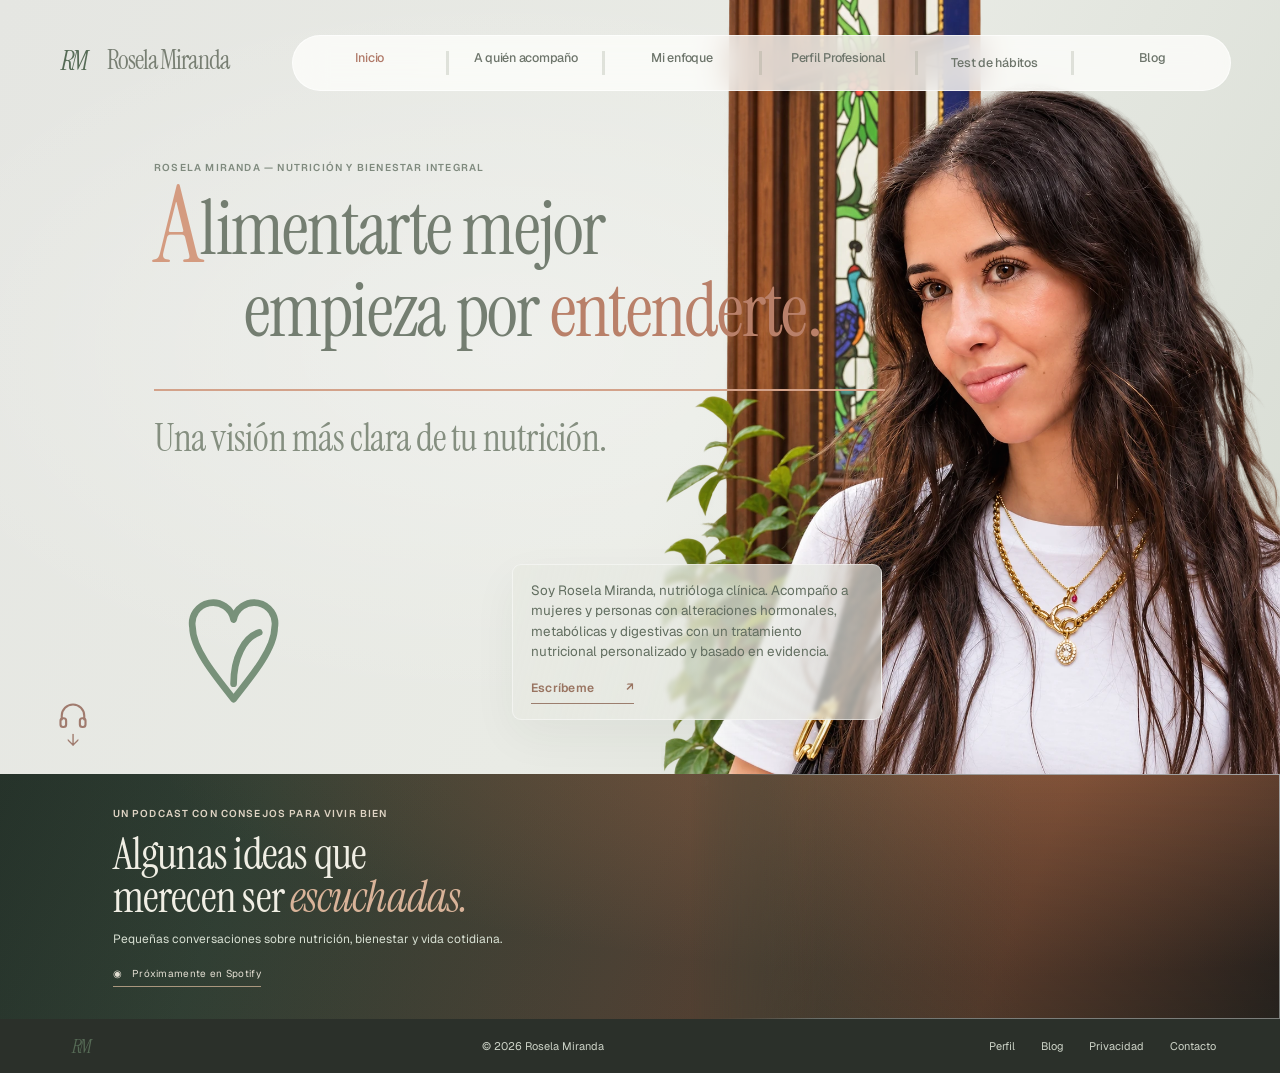
==== commit cca4ea08: "build(ux): publish vector icon system and five redesigned guides [skip ci]" ====
--- a/index.html
+++ b/index.html
@@ -1,7 +1,7 @@
-<!doctype html><html lang="es-MX"><head><meta charset="utf-8"><meta name="viewport" content="width=device-width, initial-scale=1"><meta name="theme-color" content="#e5e6e2"><meta name="description" content="Alimentarte mejor empieza por entenderte. Rosela Miranda, nutrición y trayectoria profesional."><link rel="preconnect" href="https://fonts.googleapis.com"><link rel="preconnect" href="https://fonts.gstatic.com" crossorigin><link href="https://fonts.googleapis.com/css2?family=Geist:wght@400;500;600;700&family=Instrument+Serif:ital@0;1&display=swap" rel="stylesheet"><link rel="icon" href="assets/images/favicon.png"><link rel="stylesheet" href="assets/styles.css"><link rel="stylesheet" href="assets/v3.css"><link rel="stylesheet" href="assets/v4.css?v=hero8"><link rel="stylesheet" href="assets/hero-v9.css?v=10"><script type="module" src="assets/js/site.js?v=qa15"></script><script type="module" src="assets/js/v3.js?v=mobile6"></script><script type="module" src="assets/js/v4.js?v=gifts13"></script><script type="module" src="assets/js/v14.js?v=qa15"></script><script type="module" src="assets/js/hero-v9.js?v=10"></script><title>Rosela Miranda | Nutrición</title><link rel="stylesheet" href="assets/v10.css?v=gifts13"><link rel="stylesheet" href="assets/v14.css?v=qa15"><link rel="stylesheet" href="assets/v16.css?v=16"><script type="module" src="assets/js/v16.js?v=16"></script></head><body class="v3-site"><a class="skip-link" href="#contenido">Saltar al contenido</a><header class="v3-header" data-header><a class="v3-brand" href="" aria-label="Rosela Miranda, inicio"><img src="assets/images/rosela-monogram.png" width="48" height="62" decoding="async" alt=""><span class="v3-wordmark"><span>Rosela</span> Miranda</span></a><button class="menu-toggle v3-mobile-menu" type="button" aria-label="Abrir menú" data-menu-button aria-controls="primary-nav" aria-expanded="false"><span></span><span></span></button><nav class="v3-nav" id="primary-nav" data-menu aria-label="Navegación principal"><a aria-current="page" href="">Inicio</a><a href="cv/#acompanamiento">A quién acompaño</a><a href="cv/#enfoque">Mi enfoque</a><a href="cv/#perfil-profesional">Perfil Profesional</a><button type="button" data-open-quiz>Test de hábitos</button><a href="blog/">Blog</a></nav></header><main id="contenido"><section class="v3-first" data-motion-v9 aria-labelledby="v3-h1">
+<!doctype html><html lang="es-MX"><head><meta charset="utf-8"><meta name="viewport" content="width=device-width, initial-scale=1"><meta name="theme-color" content="#e5e6e2"><meta name="description" content="Alimentarte mejor empieza por entenderte. Rosela Miranda, nutrición y trayectoria profesional."><link rel="preconnect" href="https://fonts.googleapis.com"><link rel="preconnect" href="https://fonts.gstatic.com" crossorigin><link href="https://fonts.googleapis.com/css2?family=Geist:wght@400;500;600;700&family=Instrument+Serif:ital@0;1&display=swap" rel="stylesheet"><link rel="icon" href="assets/images/favicon.svg"><link rel="stylesheet" href="assets/styles.css"><link rel="stylesheet" href="assets/v3.css"><link rel="stylesheet" href="assets/v4.css?v=hero8"><link rel="stylesheet" href="assets/hero-v9.css?v=10"><script type="module" src="assets/js/site.js?v=qa15"></script><script type="module" src="assets/js/v3.js?v=mobile6"></script><script type="module" src="assets/js/v4.js?v=gifts13"></script><script type="module" src="assets/js/v14.js?v=qa15"></script><script type="module" src="assets/js/hero-v9.js?v=10"></script><title>Rosela Miranda | Nutrición</title><link rel="stylesheet" href="assets/v10.css?v=gifts13"><link rel="stylesheet" href="assets/v14.css?v=qa15"><link rel="stylesheet" href="assets/v17.css?v=17"><script type="module" src="assets/js/v17.js?v=17"></script></head><body class="v3-site"><a class="skip-link" href="#contenido">Saltar al contenido</a><header class="v3-header" data-header><a class="v3-brand" href="" aria-label="Rosela Miranda, inicio"><span class="rm-monogram" aria-hidden="true">RM</span><span class="v3-wordmark"><span>Rosela</span> Miranda</span></a><button class="menu-toggle v3-mobile-menu" type="button" aria-label="Abrir menú" data-menu-button aria-controls="primary-nav" aria-expanded="false"><span></span><span></span></button><nav class="v3-nav" id="primary-nav" data-menu aria-label="Navegación principal"><a aria-current="page" href="">Inicio</a><a href="cv/#acompanamiento">A quién acompaño</a><a href="cv/#enfoque">Mi enfoque</a><a href="cv/#perfil-profesional">Perfil Profesional</a><button type="button" data-open-quiz>Test de hábitos</button><a href="blog/">Blog</a></nav></header><main id="contenido"><section class="v3-first" data-motion-v9 aria-labelledby="v3-h1">
 <div class="v3-portrait" aria-hidden="true"><img src="assets/images/rosela-hero-editorial-cutout.webp" alt="" width="1122" height="1402" fetchpriority="high" decoding="async"></div>
 <div class="v3-hero-head" data-parallax="heading"><span class="v3-number" aria-hidden="true">ROSELA MIRANDA — NUTRICIÓN Y BIENESTAR INTEGRAL</span><h1 id="v3-h1"><span class="v3-dropcap">A</span>limentarte mejor<br><span class="v3-indent">empieza por <em>entenderte.</em></span></h1><div class="v3-rule"></div><h2>Una visión más clara de tu nutrición.</h2></div>
 <div class="v3-hero-bottom" data-parallax="description"><p>Soy Rosela Miranda, nutrióloga clínica. Acompaño a mujeres y personas con alteraciones hormonales, metabólicas y digestivas con un tratamiento nutricional personalizado y basado en evidencia.</p><button type="button" class="v3-contact-link" data-open-contact>Escríbeme <span aria-hidden="true">↗</span></button></div>
-<a href="#podcast" class="v3-discover v10-discover" aria-label="Descubre el podcast de Rosela" title="Descubre el podcast"><svg aria-hidden="true" width="30" height="30" viewBox="0 0 24 24" fill="none" stroke="currentColor" stroke-width="1.7" stroke-linecap="round" stroke-linejoin="round"><path d="M3 14v-3a9 9 0 0 1 18 0v3"/><rect x="2" y="13" width="4.5" height="7" rx="2"/><rect x="17.5" y="13" width="4.5" height="7" rx="2"/></svg><span class="v10-discover-arrow" aria-hidden="true">↓</span></a><div class="rm-apple-heart" data-hero-morph aria-hidden="true"><img data-apple-heart src="assets/images/apple-heart/apple-heart-01.webp" width="242" height="300" alt="" decoding="async"></div></section>
+<a href="#podcast" class="v3-discover v10-discover" aria-label="Descubre el podcast de Rosela" title="Descubre el podcast"><svg aria-hidden="true" width="30" height="30" viewBox="0 0 24 24" fill="none" stroke="currentColor" stroke-width="1.7" stroke-linecap="round" stroke-linejoin="round"><path d="M3 14v-3a9 9 0 0 1 18 0v3"/><rect x="2" y="13" width="4.5" height="7" rx="2"/><rect x="17.5" y="13" width="4.5" height="7" rx="2"/></svg><span class="v10-discover-arrow" aria-hidden="true">↓</span></a><div class="rm-apple-heart" aria-hidden="true"><svg viewBox="0 0 24 24" fill="none" stroke="currentColor" stroke-linecap="round" stroke-linejoin="round"><path d="M12 21C8 16 4 11 4 7a4 4 0 0 1 8-1.5A4 4 0 0 1 20 7c0 4-4 9-8 14Z"/><path d="M12 18c0-5 2-9 5-10"/></svg></div></section>
 <section class="v3-podcast" id="podcast" aria-labelledby="podcast-title"><div class="v3-podcast-copy"><p class="v3-label">UN PODCAST CON CONSEJOS PARA VIVIR BIEN</p><h2 id="podcast-title">Algunas ideas que<br>merecen ser <em>escuchadas.</em></h2><p>Pequeñas conversaciones sobre nutrición, bienestar y vida cotidiana.</p><span class="v3-podcast-prelaunch"><span aria-hidden="true">◉</span> Próximamente en Spotify</span></div>
-<div class="v3-podcast-visual" aria-hidden="true"><img src="https://images.unsplash.com/photo-1512621776951-a57141f2eefd?auto=format&amp;fit=crop&amp;w=1150&amp;q=82" width="850" height="600" alt="" loading="lazy" referrerpolicy="no-referrer"></div></section></main><footer class="v3-footer"><a href="" aria-label="Rosela Miranda inicio"><img src="assets/images/rosela-monogram.png" alt="" width="32" height="41"></a><span>© <span data-year>2026</span> Rosela Miranda</span><div><a href="cv/">Perfil</a><a href="blog/">Blog</a><a href="privacidad/">Privacidad</a><button data-open-contact type="button">Contacto</button></div></footer></body></html>+<div class="v3-podcast-visual" aria-hidden="true"><img src="https://images.unsplash.com/photo-1512621776951-a57141f2eefd?auto=format&amp;fit=crop&amp;w=1150&amp;q=82" width="850" height="600" alt="" loading="lazy" referrerpolicy="no-referrer"></div></section></main><footer class="v3-footer"><a href="" aria-label="Rosela Miranda inicio"><span class="rm-monogram" aria-hidden="true">RM</span></a><span>© <span data-year>2026</span> Rosela Miranda</span><div><a href="cv/">Perfil</a><a href="blog/">Blog</a><a href="privacidad/">Privacidad</a><button data-open-contact type="button">Contacto</button></div></footer></body></html>
--- a/assets/v17.css
+++ b/assets/v17.css
@@ -0,0 +1,46 @@
+
+/* V17: site-wide refined line icons, no decorative raster stickers */
+.rm-icon{width:100%;height:100%;display:block}
+.rm-monogram{font:italic 400 26px/1 'Instrument Serif',Georgia,serif;letter-spacing:-.15em;display:grid;place-items:center;width:48px;height:51px;color:#566b56;flex:none}
+.v3-footer .rm-monogram,.footer .rm-monogram{width:33px;height:38px;font-size:19px}
+#rm-quiz-modal .rm-modal-aside>img{display:none!important}
+#rm-quiz-modal .rm-gift-cover>img,#rm-quiz-modal .rm-bonus-strip>img{display:none!important}
+#rm-quiz-modal .rm-icon-intro-band{display:flex;gap:12px;margin:24px 0 27px}
+#rm-quiz-modal .rm-icon-intro-band span{width:67px;height:67px;display:grid;place-items:center;padding:18px;border:1px solid #cdd8c9;background:#edf1e9;border-radius:16px;color:#617b64}
+#rm-quiz-modal .rm-icon-intro-band span:nth-child(2){background:#f1e4e0;color:#9d716b;border-color:#e1d0c9}
+#rm-quiz-modal .rm-icon-intro-band span:nth-child(3){background:#e7eaf0;color:#61768a;border-color:#cfd8e2}
+#rm-quiz-modal .rm-icon-intro-band span:nth-child(4){background:#ece9dd;color:#8e7c59;border-color:#dbd6c4}
+#rm-quiz-modal .rm-icon-question-band{display:flex;gap:9px;margin:10px 0 4px}
+#rm-quiz-modal .rm-icon-question-band span{width:33px;height:33px;display:grid;place-items:center;border:1px solid #b4c1b0;border-radius:50%;padding:8px;color:#80917e}
+#rm-quiz-modal .rm-choice .rm-choice-symbol{width:47px;height:47px;min-width:47px;border-radius:12px;padding:10px;color:#627965}
+#rm-quiz-modal .rm-choice[aria-pressed=true] .rm-choice-symbol{color:#a5745f}
+#rm-quiz-modal .rm-gift-cover{align-self:center!important;min-width:0}
+#rm-quiz-modal .rm-icon-document{box-sizing:border-box;display:flex;flex-direction:column;justify-content:center;align-items:center;gap:23px;width:min(95%,206px);aspect-ratio:4/5;max-width:100%;margin:auto;padding:24px;background:linear-gradient(150deg,#fffffb,#eff2eb);border:1px solid #bbcbbc;border-radius:6px;box-shadow:10px 11px 0 #c7d0c3,10px 15px 26px #36463420;color:#647c69}
+#rm-quiz-modal .rm-icon-document>svg{width:78px;height:78px}
+#rm-quiz-modal .rm-document-lines{width:100%;display:grid;gap:10px}
+#rm-quiz-modal .rm-document-lines span{height:2px;background:#d0d9ce;width:100%}
+#rm-quiz-modal .rm-document-lines span:nth-child(2){width:88%}
+#rm-quiz-modal .rm-document-lines span:nth-child(3){width:95%}
+#rm-quiz-modal .rm-document-lines span:nth-child(4){width:67%}
+#rm-quiz-modal .rm-icon-motifs{display:flex;gap:12px;justify-content:center;width:100%;color:#6b836d}
+#rm-quiz-modal .rm-icon-motifs svg{width:34px;height:34px;max-width:25%;padding:7px;border:1px solid currentColor;border-radius:50%}
+#rm-quiz-modal .rm-gift-card[data-gift=variety] .rm-icon-document{color:#946b73}
+#rm-quiz-modal .rm-gift-card[data-gift=rhythm] .rm-icon-document{color:#617b97}
+#rm-quiz-modal .rm-gift-card[data-gift=steady] .rm-icon-document{background:#f3f5ee;box-shadow:10px 11px 0 #647d6f;color:#617866}
+#rm-quiz-modal .rm-gift-card[data-gift=steady] .rm-icon-motifs{color:#d4e3d2}
+#rm-quiz-modal .rm-bonus-strip{grid-template-columns:56px minmax(0,1fr)!important;gap:13px}
+#rm-quiz-modal .rm-bonus-icon{display:grid;place-items:center;width:55px;height:62px;padding:15px;background:#fdf9f4;color:#906c55;border:1px solid #e2ccc6;border-radius:9px}
+#rm-quiz-modal .qa-download-icon svg{width:22px;height:22px}
+.v10-specialty .v10-specialty-symbol{display:grid;place-items:center;width:62px;height:62px;padding:12px;border:1px solid #cbd6cb;border-radius:50%;color:#af856c;margin-bottom:18px}
+.rm-icon-approach{display:flex;gap:13px;margin-top:26px}
+.rm-icon-approach span{display:grid;place-items:center;width:62px;height:62px;border:1px solid #9aa99b;color:#d0decf;border-radius:50%;padding:17px}
+.v3-first .rm-apple-heart svg{width:77%;height:77%;display:block;color:#78917a;stroke-width:1.3}
+@media(max-width:620px){
+ #rm-quiz-modal .rm-icon-intro-band{gap:8px;margin:15px 0}
+ #rm-quiz-modal .rm-icon-intro-band span{width:53px;height:53px;padding:15px}
+ #rm-quiz-modal .rm-icon-document{width:155px;aspect-ratio:1;gap:13px;padding:17px}
+ #rm-quiz-modal .rm-icon-document>svg{width:53px;height:53px}
+ #rm-quiz-modal .rm-icon-motifs svg{width:30px;height:30px}
+ #rm-quiz-modal .rm-choice .rm-choice-symbol{width:42px;height:42px;min-width:42px}
+ .v10-specialty .v10-specialty-symbol{width:52px;height:52px}
+}
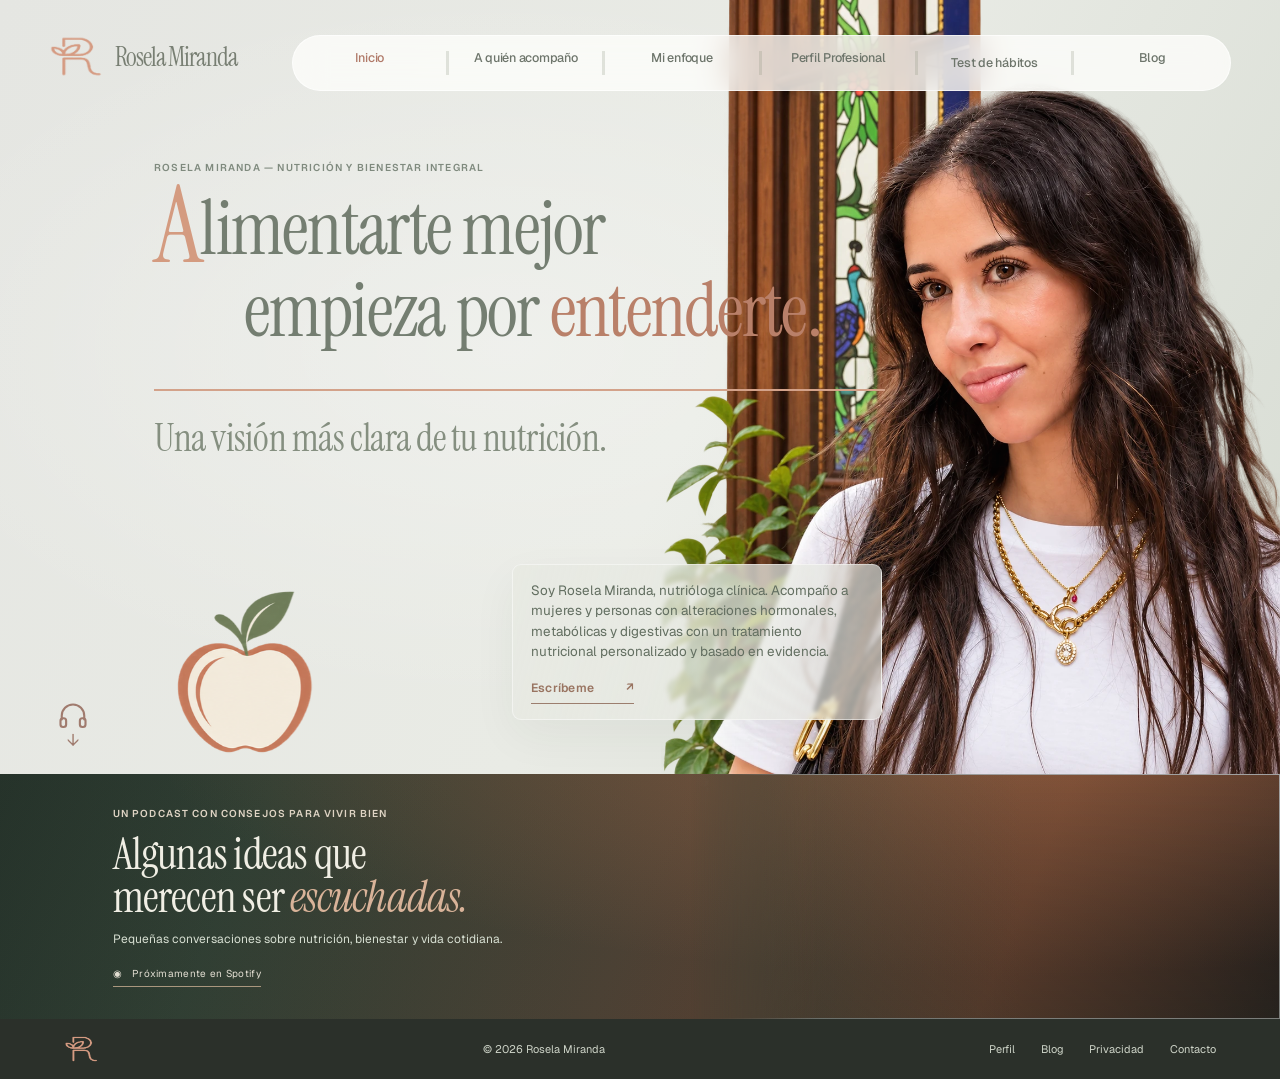
==== commit b2d85e39: "feat(rosela): restore original mark and apple-heart; implement 20261027_V1.1 web UX & downloadable C" ====
--- a/index.html
+++ b/index.html
@@ -1,7 +1,7 @@
-<!doctype html><html lang="es-MX"><head><meta charset="utf-8"><meta name="viewport" content="width=device-width, initial-scale=1"><meta name="theme-color" content="#e5e6e2"><meta name="description" content="Alimentarte mejor empieza por entenderte. Rosela Miranda, nutrición y trayectoria profesional."><link rel="preconnect" href="https://fonts.googleapis.com"><link rel="preconnect" href="https://fonts.gstatic.com" crossorigin><link href="https://fonts.googleapis.com/css2?family=Geist:wght@400;500;600;700&family=Instrument+Serif:ital@0;1&display=swap" rel="stylesheet"><link rel="icon" href="assets/images/favicon.svg"><link rel="stylesheet" href="assets/styles.css"><link rel="stylesheet" href="assets/v3.css"><link rel="stylesheet" href="assets/v4.css?v=hero8"><link rel="stylesheet" href="assets/hero-v9.css?v=10"><script type="module" src="assets/js/site.js?v=qa15"></script><script type="module" src="assets/js/v3.js?v=mobile6"></script><script type="module" src="assets/js/v4.js?v=gifts13"></script><script type="module" src="assets/js/v14.js?v=qa15"></script><script type="module" src="assets/js/hero-v9.js?v=10"></script><title>Rosela Miranda | Nutrición</title><link rel="stylesheet" href="assets/v10.css?v=gifts13"><link rel="stylesheet" href="assets/v14.css?v=qa15"><link rel="stylesheet" href="assets/v17.css?v=17"><script type="module" src="assets/js/v17.js?v=17"></script></head><body class="v3-site"><a class="skip-link" href="#contenido">Saltar al contenido</a><header class="v3-header" data-header><a class="v3-brand" href="" aria-label="Rosela Miranda, inicio"><span class="rm-monogram" aria-hidden="true">RM</span><span class="v3-wordmark"><span>Rosela</span> Miranda</span></a><button class="menu-toggle v3-mobile-menu" type="button" aria-label="Abrir menú" data-menu-button aria-controls="primary-nav" aria-expanded="false"><span></span><span></span></button><nav class="v3-nav" id="primary-nav" data-menu aria-label="Navegación principal"><a aria-current="page" href="">Inicio</a><a href="cv/#acompanamiento">A quién acompaño</a><a href="cv/#enfoque">Mi enfoque</a><a href="cv/#perfil-profesional">Perfil Profesional</a><button type="button" data-open-quiz>Test de hábitos</button><a href="blog/">Blog</a></nav></header><main id="contenido"><section class="v3-first" data-motion-v9 aria-labelledby="v3-h1">
+<!doctype html><html lang="es-MX"><head><meta charset="utf-8"><meta name="viewport" content="width=device-width, initial-scale=1"><meta name="theme-color" content="#e5e6e2"><meta name="description" content="Alimentarte mejor empieza por entenderte. Rosela Miranda, nutrición y trayectoria profesional."><link rel="preconnect" href="https://fonts.googleapis.com"><link rel="preconnect" href="https://fonts.gstatic.com" crossorigin><link href="https://fonts.googleapis.com/css2?family=Geist:wght@400;500;600;700&family=Instrument+Serif:ital@0;1&display=swap" rel="stylesheet"><link rel="icon" href="assets/images/favicon.png"><link rel="stylesheet" href="assets/styles.css"><link rel="stylesheet" href="assets/v3.css"><link rel="stylesheet" href="assets/v4.css?v=hero8"><link rel="stylesheet" href="assets/hero-v9.css?v=10"><script type="module" src="assets/js/site.js?v=qa15"></script><script type="module" src="assets/js/v3.js?v=mobile6"></script><script type="module" src="assets/js/v4.js?v=gifts13"></script><script type="module" src="assets/js/v14.js?v=qa15"></script><title>Rosela Miranda | Nutrición</title><link rel="stylesheet" href="assets/v10.css?v=gifts13"><link rel="stylesheet" href="assets/v14.css?v=qa15"><link rel="stylesheet" href="assets/v17.css?v=17"><script type="module" src="assets/js/v17.js?v=17"></script><link rel="stylesheet" href="assets/v18.css?v=20261027v11"><script type="module" src="assets/js/v18.js?v=20261027v11"></script></head><body class="v3-site"><a class="skip-link" href="#contenido">Saltar al contenido</a><header class="v3-header" data-header><a class="v3-brand" href="" aria-label="Rosela Miranda, inicio"><img class="rm-original-logo" src="assets/images/rosela-monogram.png" width="48" height="62" decoding="async" alt=""><span class="v3-wordmark"><span>Rosela</span> Miranda</span></a><button class="menu-toggle v3-mobile-menu" type="button" aria-label="Abrir menú" data-menu-button aria-controls="primary-nav" aria-expanded="false"><span></span><span></span></button><nav class="v3-nav" id="primary-nav" data-menu aria-label="Navegación principal"><a aria-current="page" href="">Inicio</a><a href="cv/#acompanamiento">A quién acompaño</a><a href="cv/#enfoque">Mi enfoque</a><a href="cv/#perfil-profesional">Perfil Profesional</a><button type="button" data-open-quiz>Test de hábitos</button><a href="blog/">Blog</a></nav></header><main id="contenido"><section class="v3-first" data-motion-v9 aria-labelledby="v3-h1">
 <div class="v3-portrait" aria-hidden="true"><img src="assets/images/rosela-hero-editorial-cutout.webp" alt="" width="1122" height="1402" fetchpriority="high" decoding="async"></div>
 <div class="v3-hero-head" data-parallax="heading"><span class="v3-number" aria-hidden="true">ROSELA MIRANDA — NUTRICIÓN Y BIENESTAR INTEGRAL</span><h1 id="v3-h1"><span class="v3-dropcap">A</span>limentarte mejor<br><span class="v3-indent">empieza por <em>entenderte.</em></span></h1><div class="v3-rule"></div><h2>Una visión más clara de tu nutrición.</h2></div>
 <div class="v3-hero-bottom" data-parallax="description"><p>Soy Rosela Miranda, nutrióloga clínica. Acompaño a mujeres y personas con alteraciones hormonales, metabólicas y digestivas con un tratamiento nutricional personalizado y basado en evidencia.</p><button type="button" class="v3-contact-link" data-open-contact>Escríbeme <span aria-hidden="true">↗</span></button></div>
-<a href="#podcast" class="v3-discover v10-discover" aria-label="Descubre el podcast de Rosela" title="Descubre el podcast"><svg aria-hidden="true" width="30" height="30" viewBox="0 0 24 24" fill="none" stroke="currentColor" stroke-width="1.7" stroke-linecap="round" stroke-linejoin="round"><path d="M3 14v-3a9 9 0 0 1 18 0v3"/><rect x="2" y="13" width="4.5" height="7" rx="2"/><rect x="17.5" y="13" width="4.5" height="7" rx="2"/></svg><span class="v10-discover-arrow" aria-hidden="true">↓</span></a><div class="rm-apple-heart" aria-hidden="true"><svg viewBox="0 0 24 24" fill="none" stroke="currentColor" stroke-linecap="round" stroke-linejoin="round"><path d="M12 21C8 16 4 11 4 7a4 4 0 0 1 8-1.5A4 4 0 0 1 20 7c0 4-4 9-8 14Z"/><path d="M12 18c0-5 2-9 5-10"/></svg></div></section>
+<a href="#podcast" class="v3-discover v10-discover" aria-label="Descubre el podcast de Rosela" title="Descubre el podcast"><svg aria-hidden="true" width="30" height="30" viewBox="0 0 24 24" fill="none" stroke="currentColor" stroke-width="1.7" stroke-linecap="round" stroke-linejoin="round"><path d="M3 14v-3a9 9 0 0 1 18 0v3"/><rect x="2" y="13" width="4.5" height="7" rx="2"/><rect x="17.5" y="13" width="4.5" height="7" rx="2"/></svg><span class="v10-discover-arrow" aria-hidden="true">↓</span></a><div class="rm-apple-heart" aria-hidden="true"><img class="rm-apple-morph" src="assets/images/apple-heart/apple-heart-01.webp" alt="" width="242" height="300" decoding="async"></div></section>
 <section class="v3-podcast" id="podcast" aria-labelledby="podcast-title"><div class="v3-podcast-copy"><p class="v3-label">UN PODCAST CON CONSEJOS PARA VIVIR BIEN</p><h2 id="podcast-title">Algunas ideas que<br>merecen ser <em>escuchadas.</em></h2><p>Pequeñas conversaciones sobre nutrición, bienestar y vida cotidiana.</p><span class="v3-podcast-prelaunch"><span aria-hidden="true">◉</span> Próximamente en Spotify</span></div>
-<div class="v3-podcast-visual" aria-hidden="true"><img src="https://images.unsplash.com/photo-1512621776951-a57141f2eefd?auto=format&amp;fit=crop&amp;w=1150&amp;q=82" width="850" height="600" alt="" loading="lazy" referrerpolicy="no-referrer"></div></section></main><footer class="v3-footer"><a href="" aria-label="Rosela Miranda inicio"><span class="rm-monogram" aria-hidden="true">RM</span></a><span>© <span data-year>2026</span> Rosela Miranda</span><div><a href="cv/">Perfil</a><a href="blog/">Blog</a><a href="privacidad/">Privacidad</a><button data-open-contact type="button">Contacto</button></div></footer></body></html>+<div class="v3-podcast-visual" aria-hidden="true"><img src="https://images.unsplash.com/photo-1512621776951-a57141f2eefd?auto=format&amp;fit=crop&amp;w=1150&amp;q=82" width="850" height="600" alt="" loading="lazy" referrerpolicy="no-referrer"></div></section></main><footer class="v3-footer"><a href="" aria-label="Rosela Miranda inicio"><img class="rm-original-logo" src="assets/images/rosela-monogram.png" width="48" height="62" decoding="async" alt=""></a><span>© <span data-year>2026</span> Rosela Miranda</span><div><a href="cv/">Perfil</a><a href="blog/">Blog</a><a href="privacidad/">Privacidad</a><button data-open-contact type="button">Contacto</button></div></footer></body></html>
--- a/assets/v18.css
+++ b/assets/v18.css
@@ -0,0 +1,227 @@
+/* ROSELA MIRANDA / REVISION 20261027_V1.1
+   Unified editorial composition, original brand assets, spectrum-coded clinical areas.
+   This sheet must load last. Responsive and reduced-motion aware. */
+
+/* 2.1 ORIGINAL MARK */
+.v3-header .v3-brand .rm-original-logo {width:clamp(42px,4.3vw,57px);height:auto;max-height:78px;object-fit:contain;display:block;flex:none}
+.v3-footer a .rm-original-logo,.footer a .rm-original-logo {width:35px;height:44px;object-fit:contain;display:block}
+.v3-header .v3-brand {align-items:center;gap:11px}
+.v3-header .v3-wordmark {letter-spacing:-.035em}
+@media(max-width:780px){
+ .v3-header .v3-brand .rm-original-logo {width:38px;max-height:50px}
+ .v3-header .v3-wordmark {font-size:clamp(21px,3.9vw,27px)}
+}
+
+/* 1.1 APPLE ↔ HEART FRAMES; frame changes follow scroll, no static SVG substitute */
+.v3-first .rm-apple-heart {background:radial-gradient(ellipse at 50% 50%,#e6e9e2bb,transparent 75%);overflow:visible}
+.v3-first .rm-apple-heart img.rm-apple-morph {
+ display:block;width:100%;height:100%;object-fit:contain;filter:none;opacity:1;
+ transform:translateZ(0);will-change:transform;backface-visibility:hidden;
+}
+.v3-first .rm-apple-heart svg {display:none!important}
+
+/* 3.1 PATIENT GROUP COLOR IDENTITIES — muted tones within existing brand */
+.v10-professional .v10-specialties {
+ padding-inline:clamp(28px,6.25vw,116px);
+ padding-block:clamp(70px,7vw,105px);
+}
+.v10-specialties .v10-section-heading {max-width:1100px;margin-inline:auto;margin-bottom:43px}
+.v10-specialties .v10-specialty-grid {
+ max-width:1280px;margin-inline:auto;
+ border:0;gap:2px;background:#f6f1e9;overflow:hidden;border-radius:13px;
+ box-shadow:0 15px 48px #35443910;
+}
+.v10-specialties .v10-specialty {
+ --group-bg:#e5ebdf;--group-ink:#526b57;--group-outline:#9bac99;
+ position:relative;display:flex;flex-direction:column;justify-content:flex-start;
+ padding:clamp(27px,3vw,42px);
+ min-height:264px;min-width:0;border:0;
+ background:var(--group-bg);color:var(--group-ink);
+ isolation:isolate;transition:transform .3s ease,filter .3s ease,box-shadow .3s ease;
+}
+.v10-specialties .v10-specialty:before {
+ content:"";position:absolute;top:0;left:0;right:0;height:5px;
+ background:var(--group-outline);
+}
+.v10-specialties .v10-specialty:hover {
+ filter:saturate(1.08);transform:translateY(-3px);box-shadow:0 18px 30px #2d403320;
+ z-index:2;
+}
+.v10-specialties .v10-specialty:nth-child(1) {--group-bg:#ecdedb;--group-ink:#774f57;--group-outline:#b98891}
+.v10-specialties .v10-specialty:nth-child(2) {--group-bg:#dfe9dd;--group-ink:#46634d;--group-outline:#829d85}
+.v10-specialties .v10-specialty:nth-child(3) {--group-bg:#e0e5eb;--group-ink:#4b6683;--group-outline:#8aa0b7}
+.v10-specialties .v10-specialty:nth-child(4) {--group-bg:#ede6d8;--group-ink:#856646;--group-outline:#b69a75}
+.v10-specialties .v10-specialty:nth-child(5) {--group-bg:#e8e1e7;--group-ink:#756079;--group-outline:#aa91ab}
+.v10-specialties .v10-specialty:nth-child(6) {--group-bg:#dfe4df;--group-ink:#4f655e;--group-outline:#8ca49a}
+.v10-specialties .v10-specialty .v10-specialty-symbol {
+ width:64px;height:64px;margin-bottom:clamp(20px,2vw,30px);
+ border:1.5px solid var(--group-outline);color:var(--group-ink);
+ background:#ffffff55;border-radius:50%;padding:15px;
+}
+.v10-specialties .v10-specialty-index {color:var(--group-ink);opacity:.7;right:34px;top:37px}
+.v10-specialties .v10-specialty h3 {color:var(--group-ink);max-width:320px;margin-bottom:12px;font-size:clamp(31px,2.45vw,41px);text-wrap:balance}
+.v10-specialties .v10-specialty p {color:var(--group-ink);opacity:.86;font-size:13px;line-height:1.73;max-width:34ch}
+@media(prefers-reduced-motion:reduce){.v10-specialties .v10-specialty {transition:none}.v10-specialties .v10-specialty:hover{transform:none}}
+
+/* 4.1 EDITORIAL BIO — headline intentionally monumental with arched portrait, timeline below */
+.v10-professional .v10-trajectory {
+ display:block;
+ padding:clamp(84px,8vw,132px) clamp(28px,6.25vw,116px) clamp(70px,7vw,116px);
+ background:#e4e8df;
+}
+.v10-trajectory .v10-trajectory-title {
+ max-width:1280px;margin-inline:auto;
+ display:grid;grid-template-columns:minmax(0,1.45fr) minmax(285px,.55fr);
+ column-gap:clamp(30px,6vw,106px);align-items:center;
+}
+.v10-trajectory .v10-trajectory-title>.v3-label {grid-column:1/-1;align-self:start;margin-bottom:24px}
+.v10-trajectory .v10-trajectory-title h2 {
+ grid-column:1;grid-row:2;align-self:center;
+ font-size:clamp(76px,9.1vw,166px);line-height:.85;letter-spacing:-.065em;
+ text-wrap:balance;margin:0;max-width:920px;color:#526650;
+}
+.v10-trajectory .v10-trajectory-title h2 em {display:inline;color:#ad826d}
+.v10-trajectory .v10-professional-portrait {
+ grid-column:2;grid-row:2;justify-self:end;align-self:end;
+ display:block;width:min(100%,340px);height:clamp(325px,34vw,455px);
+ border-radius:200px 200px 10px 10px;margin:0;
+ box-shadow:0 25px 60px #2941302d;overflow:hidden;
+}
+.v10-trajectory .v10-professional-portrait img {height:100%;width:100%;object-fit:cover;object-position:50% 21%}
+.v10-trajectory .v10-trajectory-items {
+ max-width:1280px;margin:clamp(50px,5.5vw,82px) auto 0;
+ display:grid;grid-template-columns:repeat(3,minmax(0,1fr));gap:0;
+ border-top:1px solid #b2c2af;
+}
+.v10-trajectory .v10-trajectory-items article {min-width:0;padding:29px 30px 16px 0;border:0}
+.v10-trajectory .v10-trajectory-items article+article {border-left:1px solid #b2c2af;padding-left:32px}
+.v10-trajectory .v10-trajectory-items span {font-size:10px;letter-spacing:.12em}
+.v10-trajectory .v10-trajectory-items h3 {font-size:clamp(32px,2.7vw,46px);line-height:1.07;margin-top:19px}
+.v10-trajectory .v10-trajectory-items p {font-size:13px;line-height:1.7;max-width:36ch}
+
+/* 5.1 CONSISTENT WEIGHT LEFT/RIGHT THROUGHOUT PROFESSIONAL PAGE */
+.v10-professional .v10-clinical {grid-template-columns:1fr 1fr}
+.v10-professional .v10-clinical-text {padding:clamp(56px,6vw,100px) clamp(45px,6.25vw,116px)}
+.v10-professional .v10-approach {grid-template-columns:minmax(0,1fr) minmax(0,1fr);gap:clamp(40px,6vw,106px);padding-inline:clamp(28px,6.25vw,116px)}
+.v10-professional .v10-approach-lead,.v10-professional .v10-approach-list {min-width:0}
+.v10-professional .v10-medicalima {display:grid;grid-template-columns:1fr 1fr}
+.v10-professional .v10-medicalima .v3-lima-copy {padding-inline:clamp(40px,6.25vw,116px)}
+
+/* 6.1 SHORTEN EDUCATION, DEGREE FIRST */
+.v10-professional .v10-training {
+ display:grid;grid-template-columns:minmax(0,.44fr) minmax(0,.56fr);
+ min-height:0;max-height:440px;overflow:hidden;background:#f6f1e9;
+}
+.v10-professional .v10-training-photo {height:100%;min-height:0;max-height:440px}
+.v10-professional .v10-training-photo img {height:100%;width:100%;object-fit:cover}
+.v10-professional .v10-training-content {
+ display:flex;flex-direction:column;justify-content:center;
+ min-width:0;padding:24px clamp(34px,5.5vw,87px);
+}
+.v10-professional .v10-training-content .v3-label {font-size:9px}
+.v10-professional .v10-training-content h2 {
+ font-size:clamp(40px,3.5vw,62px);line-height:.95;
+ margin:13px 0 12px;max-width:640px;
+}
+.v10-professional .v10-training-content ul {margin:15px 0 9px}
+.v10-professional .v10-training-content li {padding:7px 0;font-size:11px;line-height:1.4}
+.v10-professional .v10-training-content li span {font-size:10px;margin-top:2px}
+.v10-professional .v10-training-content li:first-child {
+ padding:12px 15px 11px;background:#e7ebe2;border-left:3px solid #a17a65;
+ color:#455c49;font-size:14px;font-weight:700;
+}
+.v10-professional .v10-training-content .v10-quiet-link {margin-top:6px;font-size:11px}
+
+/* 7.1 DOWNLOADS MUST BE REAL LINKS */
+.v10-cv .v3-resume-buttons {gap:13px}
+.v10-cv .v3-resume-buttons>a {
+ min-height:75px;display:flex;align-items:center;justify-content:space-between;
+ padding:17px 26px;border-radius:45px;border:1px solid #bac9b9;
+ text-decoration:none;color:#45614c;background:#f2f4ee;
+ transition:background .23s ease,color .23s ease,box-shadow .23s ease,transform .23s ease;
+ font:600 15px/1.3 'Geist',sans-serif;
+}
+.v10-cv .v3-resume-buttons>a small {font-size:11px;font-weight:500;letter-spacing:.025em;color:#7c897d}
+.v10-cv .v3-resume-buttons>a .cv-download-glyph {
+ display:grid;place-items:center;width:38px;height:38px;border-radius:50%;
+ border:1px solid currentColor;margin-left:12px;flex:none;transition:transform .23s ease;
+}
+.v10-cv .v3-resume-buttons>a:hover,.v10-cv .v3-resume-buttons>a:focus-visible {
+ transform:translateY(-4px);background:#345642;border-color:#345642;color:#fff9ee;
+ box-shadow:0 15px 28px #24493630;
+}
+.v10-cv .v3-resume-buttons>a:hover small,.v10-cv .v3-resume-buttons>a:focus-visible small {color:#d9e8d8}
+.v10-cv .v3-resume-buttons>a:hover .cv-download-glyph {transform:translateY(4px)}
+.v10-cv .v3-resume-buttons>a:focus-visible {outline:3px solid #c2947c;outline-offset:4px}
+@media(prefers-reduced-motion:reduce){.v10-cv .v3-resume-buttons>a,.v10-cv .v3-resume-buttons>a .cv-download-glyph {transition:none!important;transform:none!important}}
+
+/* 8.1 REAL ANIMATED GIF PANEL */
+#rm-quiz-modal .rm-modal-aside {position:relative;isolation:isolate;display:grid;place-items:center;overflow:hidden}
+#rm-quiz-modal[data-step="0"] .rm-modal-aside {background:#d7ded3}
+#rm-quiz-modal[data-step="1"] .rm-modal-aside {background:#4e6691}
+#rm-quiz-modal[data-step="2"] .rm-modal-aside {background:#7b4a53}
+#rm-quiz-modal[data-step="3"] .rm-modal-aside {background:#25362f}
+#rm-quiz-modal .rm-modal-aside::before {
+ content:"";position:absolute;inset:18px;border:1px solid #ffffff2c;border-radius:180px;
+ pointer-events:none;
+}
+#rm-quiz-modal .rm-modal-aside>img.rm-v18-gif {
+ display:block!important;position:relative!important;
+ opacity:1!important;filter:none!important;transform:none!important;
+ width:min(92%,410px)!important;height:auto!important;max-height:70%!important;
+ object-fit:contain!important;z-index:2;mix-blend-mode:normal;
+}
+#rm-quiz-modal .rm-modal-aside>img.v4-quiz-symbol {display:none!important}
+#rm-quiz-modal .rm-modal-aside>span {z-index:3;bottom:36px;left:clamp(24px,3vw,42px);color:#ffffffb8}
+#rm-quiz-modal[data-step="0"] .rm-modal-aside>span {color:#526e59}
+#rm-quiz-modal .rm-modal-aside .rm-v18-result-mark {
+ display:none;position:relative;z-index:2;color:#e8efe4;
+ width:150px;height:150px;place-items:center;
+}
+#rm-quiz-modal .rm-modal-aside .rm-v18-result-mark svg {width:100%;height:100%;stroke-width:1.3}
+#rm-quiz-modal[data-step="4"] .rm-modal-aside>img.rm-v18-gif {display:none!important}
+#rm-quiz-modal[data-step="4"] .rm-modal-aside .rm-v18-result-mark {display:grid}
+
+/* Tablet / mobile adjustments. Fullwidth rhythm preserved. */
+@media(max-width:1100px) {
+ .v10-trajectory .v10-trajectory-title{grid-template-columns:minmax(0,1.3fr) minmax(210px,.7fr);gap:30px}
+ .v10-trajectory .v10-trajectory-title h2{font-size:clamp(70px,9.5vw,125px)}
+ .v10-trajectory .v10-professional-portrait{height:clamp(300px,31vw,390px)}
+ .v10-professional .v10-training{max-height:none}
+ .v10-professional .v10-training-photo{max-height:none}
+}
+@media(max-width:780px) {
+ .v10-professional .v10-clinical {display:flex;flex-direction:column}
+ .v10-professional .v10-clinical-text {padding:36px 6% 38px}
+ .v10-professional .v10-approach {display:block;padding:68px 6%}
+ .v10-professional .v10-medicalima {display:flex;flex-direction:column}
+ .v10-professional .v10-medicalima .v3-lima-copy{padding:58px 6%}
+ .v10-professional .v10-specialties {padding:64px 6%}
+ .v10-specialties .v10-specialty-grid {grid-template-columns:repeat(2,minmax(0,1fr))}
+ .v10-specialties .v10-specialty {min-height:245px}
+ .v10-professional .v10-trajectory {padding:75px 6% 65px}
+ .v10-trajectory .v10-trajectory-title{grid-template-columns:minmax(0,1fr) minmax(150px,.7fr);column-gap:24px}
+ .v10-trajectory .v10-trajectory-title h2{font-size:clamp(64px,10vw,96px)}
+ .v10-trajectory .v10-professional-portrait{width:100%;height:310px}
+ .v10-trajectory .v10-trajectory-items{grid-template-columns:1fr;gap:0;margin-top:39px}
+ .v10-trajectory .v10-trajectory-items article{border:0;border-bottom:1px solid #b2c2af;padding:21px 0}
+ .v10-trajectory .v10-trajectory-items article+article{border-left:0;padding-left:0}
+ .v10-professional .v10-training{display:grid;grid-template-columns:38% 62%;max-height:none}
+ .v10-professional .v10-training-photo{order:0;min-height:0;height:auto;max-height:480px}
+ .v10-professional .v10-training-content{order:1;padding:28px 26px}
+ .v10-professional .v10-training-content h2{font-size:clamp(35px,5vw,52px)}
+ #rm-quiz-modal .rm-modal-aside{display:none!important}
+}
+@media(max-width:560px){
+ .v10-specialties .v10-specialty-grid{grid-template-columns:1fr}
+ .v10-specialties .v10-specialty{min-height:0;padding:24px 25px 27px}
+ .v10-trajectory .v10-trajectory-title{grid-template-columns:1fr;gap:23px}
+ .v10-trajectory .v10-trajectory-title>.v3-label{grid-column:1}
+ .v10-trajectory .v10-trajectory-title h2{grid-column:1;grid-row:2;font-size:clamp(69px,13vw,105px)}
+ .v10-trajectory .v10-professional-portrait{grid-column:1;grid-row:3;justify-self:start;width:min(65%,270px);height:320px}
+ .v10-professional .v10-training{display:flex;flex-direction:column}
+ .v10-professional .v10-training-content{order:0;padding:42px 6%}
+ .v10-professional .v10-training-photo{order:1;max-height:150px;height:150px;min-height:0}
+ .v10-professional .v10-training-content h2{font-size:clamp(43px,10vw,59px)}
+ .v10-cv .v3-resume-buttons>a{padding:16px 20px;min-height:70px;font-size:13px}
+}
